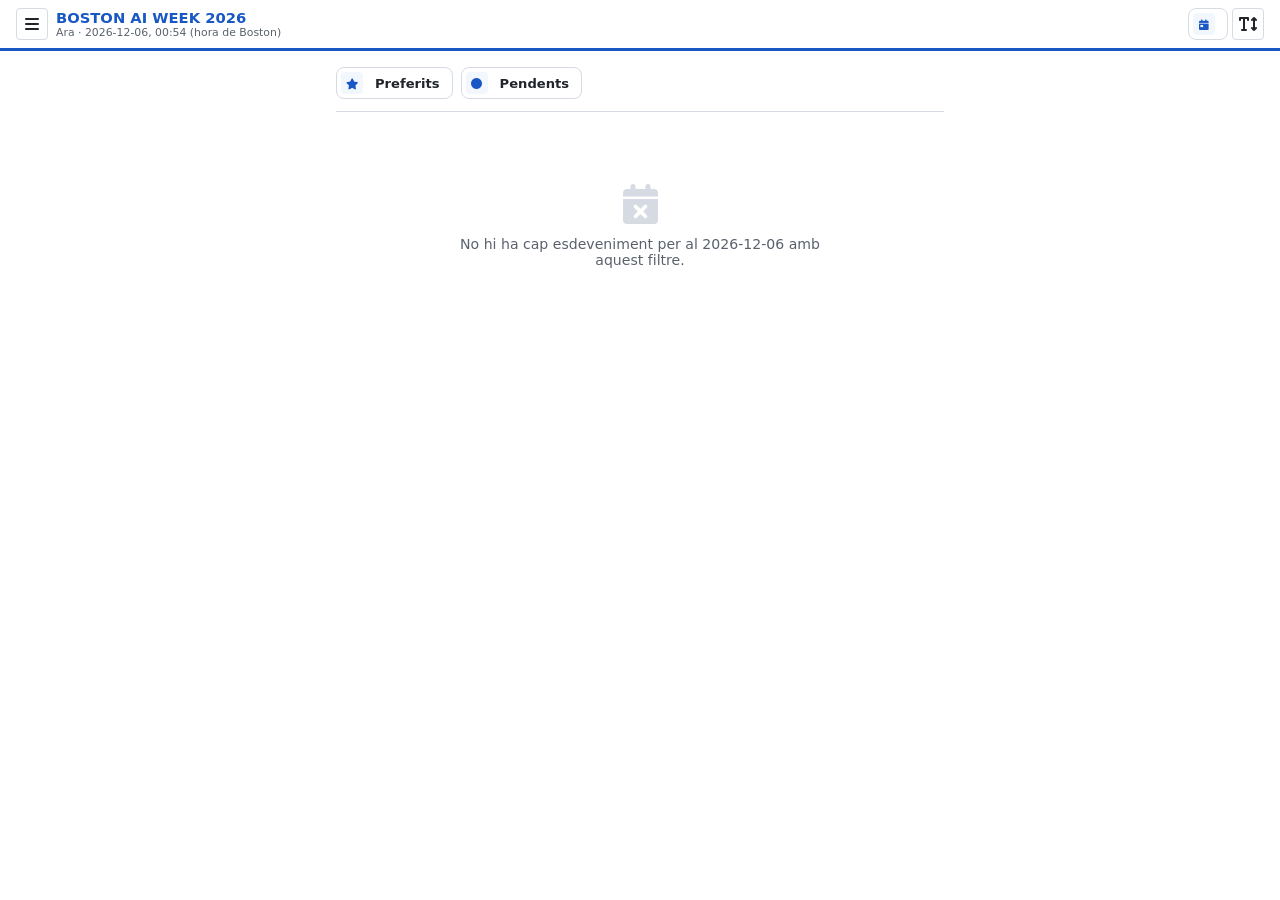
==== ara.html @ f9b8820b "Canvia la pàgina d'entrada: "Explora" en lloc de "Ara" A petició expressa de l'usuari (13/09/2026): " ====
<!doctype html>
<html lang="ca" data-ds-skin="neutra">
<head>
  <meta charset="utf-8">
  <meta name="viewport" content="width=device-width, initial-scale=1, viewport-fit=cover">
  <title>Ara · Boston AI Week 2026</title>
  <meta name="description" content="Guia de butxaca independent (no oficial) de tots els esdeveniments de Boston AI Week 2026.">
  <link rel="manifest" href="manifest.json">
  <meta name="theme-color" content="#1857c4">
  <link rel="icon" href="assets/icons/icon.svg" type="image/svg+xml">
  <link rel="stylesheet" href="assets/fontawesome/css/all.min.css">
  <link rel="stylesheet" href="assets/css/tokens.css">
  <link rel="stylesheet" href="assets/css/skins/skin-neutra.css">
  <link rel="stylesheet" href="assets/css/base.css">
  <link rel="stylesheet" href="assets/css/layout.css">
  <link rel="stylesheet" href="assets/css/components/card.css">
  <link rel="stylesheet" href="assets/css/components/badge.css">
  <link rel="stylesheet" href="assets/css/components/status.css">
  <link rel="stylesheet" href="assets/css/components/button.css">
  <link rel="stylesheet" href="assets/css/components/empty.css">
  <link rel="stylesheet" href="assets/css/components/spinner.css">
  <link rel="stylesheet" href="assets/css/components/modal.css">
  <link rel="stylesheet" href="assets/css/components/tabbar.css">
  <link rel="stylesheet" href="assets/css/components/typography.css">
  <link rel="stylesheet" href="assets/css/app.css">
  <script src="assets/css/router.js"></script>
  <script src="assets/css/components/modal.js"></script>
  <script src="assets/css/components/tabbar.js"></script>
  <script src="js/config.js"></script>
</head>
<body>
  <a class="ds-skip-link" href="#main-content">Salta al contingut principal</a>

  <header class="aiwb-header-wrap">
    <div class="ds-site-header">
      <button class="ds-icon-button aiwb-header__menu-btn" id="btn-open-nav" type="button" aria-haspopup="dialog" aria-controls="dlg-nav" aria-label="Obre el menú de navegació">
        <i class="fa-solid fa-bars" aria-hidden="true"></i>
      </button>
      <div class="ds-site-header__text">
        <p class="ds-site-header__title">BOSTON AI WEEK 2026</p>
        <p class="ds-site-header__subtitle" id="aiwb-header-date">—</p>
      </div>
      <div class="aiwb-header__actions">
        <button class="ds-button ds-button--sm ds-button--ghost aiwb-header__date-btn" id="btn-open-plan" type="button" aria-haspopup="dialog" aria-controls="dlg-plan">
          <i class="fa-solid fa-calendar-day" aria-hidden="true"></i>
          <span class="aiwb-sr-only">Mode Ara / Planificar</span>
        </button>
        <button class="ds-icon-button aiwb-header__fontsize-btn" id="btn-fontsize" type="button" aria-label="Augmenta la mida de la lletra">
          <i class="fa-solid fa-text-height" aria-hidden="true"></i>
        </button>
      </div>
    </div>
  </header>

  <main id="main-content" class="ds-main" tabindex="-1">

    <div class="aiwb-filters" role="group" aria-label="Filtres" style="padding:0 0 var(--ds-space-3);">
      <button class="ds-button ds-button--sm ds-button--ghost" id="btn-filter-preferits" type="button">
        <i class="fa-solid fa-star" aria-hidden="true"></i> Preferits
      </button>
      <button class="ds-button ds-button--sm ds-button--ghost" id="btn-filter-pendents" type="button">
        <i class="fa-solid fa-circle" aria-hidden="true"></i> Pendents
      </button>
    </div>

    <div id="aiwb-ara-list" aria-live="polite">
      <p class="ds-text ds-text--sm ds-text--muted">Carregant el catàleg…</p>
    </div>

  </main>

  <!-- Tabbar amagada temporalment (app.css .ds-tabbar) — substituïda pel
       menú hamburguesa (#dlg-nav, més avall). Es deixa el codi tal com
       és per poder-la reactivar sense refer-la. -->
  <nav class="ds-tabbar" aria-label="Navegació principal">
    <a class="ds-tabbar__item" data-tab="index" href="index.html"><i class="fa-solid fa-magnifying-glass" aria-hidden="true"></i><span>Explora</span></a>
    <a class="ds-tabbar__item" data-tab="ara" href="ara.html"><i class="fa-solid fa-bolt" aria-hidden="true"></i><span>Ara</span></a>
    <a class="ds-tabbar__item" data-tab="ruta" href="ruta.html"><i class="fa-solid fa-route" aria-hidden="true"></i><span>Ruta<span class="ds-tabbar__badge" id="aiwb-route-badge" hidden>0</span></span></a>
    <a class="ds-tabbar__item" data-tab="mapa" href="mapa.html"><i class="fa-solid fa-map" aria-hidden="true"></i><span>Mapa</span></a>
  </nav>

  <dialog class="ds-modal ds-modal--sm" id="dlg-nav" aria-labelledby="dlg-nav-title">
    <div class="ds-modal__header">
      <p class="ds-modal__title" id="dlg-nav-title">Menú</p>
      <button class="ds-icon-button" data-ds-modal-close aria-label="Tanca"><i class="fa-solid fa-xmark" aria-hidden="true"></i></button>
    </div>
    <div class="ds-modal__body">
      <nav class="aiwb-nav-menu" aria-label="Navegació principal">
        <a class="aiwb-nav-menu__item" data-nav-page="index" href="index.html">
          <span class="aiwb-nav-menu__icon"><i class="fa-solid fa-magnifying-glass" aria-hidden="true"></i></span>
          <span class="aiwb-nav-menu__text">
            <span class="aiwb-nav-menu__title">Explora</span>
            <span class="aiwb-nav-menu__desc">Cerca i filtra tot el catàleg d'esdeveniments.</span>
          </span>
        </a>
        <a class="aiwb-nav-menu__item" data-nav-page="ara" href="ara.html">
          <span class="aiwb-nav-menu__icon"><i class="fa-solid fa-bolt" aria-hidden="true"></i></span>
          <span class="aiwb-nav-menu__text">
            <span class="aiwb-nav-menu__title">Ara</span>
            <span class="aiwb-nav-menu__desc">Què comença aviat, què està en curs i què ha acabat avui.</span>
          </span>
        </a>
        <a class="aiwb-nav-menu__item" data-nav-page="ruta" href="ruta.html">
          <span class="aiwb-nav-menu__icon"><i class="fa-solid fa-route" aria-hidden="true"></i></span>
          <span class="aiwb-nav-menu__text">
            <span class="aiwb-nav-menu__title">Ruta</span>
            <span class="aiwb-nav-menu__desc">La teva selecció d'esdeveniments, agrupada per seu i amb un ordre suggerit.</span>
          </span>
        </a>
        <a class="aiwb-nav-menu__item" data-nav-page="mapa" href="mapa.html">
          <span class="aiwb-nav-menu__icon"><i class="fa-solid fa-map" aria-hidden="true"></i></span>
          <span class="aiwb-nav-menu__text">
            <span class="aiwb-nav-menu__title">Mapa</span>
            <span class="aiwb-nav-menu__desc">Totes les seus amb coordenades verificades.</span>
          </span>
        </a>
      </nav>
    </div>
  </dialog>

  <dialog class="ds-modal ds-modal--sm" id="dlg-plan" aria-labelledby="dlg-plan-title">
    <div class="ds-modal__header">
      <p class="ds-modal__title" id="dlg-plan-title">Ara o planificar?</p>
      <button class="ds-icon-button" data-ds-modal-close aria-label="Tanca"><i class="fa-solid fa-xmark" aria-hidden="true"></i></button>
    </div>
    <div class="ds-modal__body">
      <div class="aiwb-plan-toggle" role="group" aria-label="Mode">
        <button class="ds-button ds-button--sm" id="btn-mode-ara" type="button">Ara</button>
        <button class="ds-button ds-button--sm ds-button--ghost" id="btn-mode-planificar" type="button">Planificar</button>
      </div>
      <div class="aiwb-plan-fields" id="aiwb-plan-fields" hidden>
        <div>
          <label class="ds-text ds-text--sm" for="aiwb-plan-date">Data</label>
          <input class="ds-input" type="date" id="aiwb-plan-date">
        </div>
        <div>
          <label class="ds-text ds-text--sm" for="aiwb-plan-time">Hora</label>
          <input class="ds-input" type="time" id="aiwb-plan-time">
        </div>
      </div>
      <p class="ds-text ds-text--sm ds-text--muted" style="margin-top:var(--ds-space-3);">Totes les hores són de Boston (America/New_York), independentment del teu dispositiu.</p>
    </div>
  </dialog>

  <dialog class="ds-modal ds-modal--fit" id="dlg-fitxa" aria-labelledby="dlg-fitxa-title">
    <div class="ds-modal__header">
      <p class="ds-modal__title" id="dlg-fitxa-title">Fitxa d'esdeveniment</p>
      <button class="ds-icon-button" data-ds-modal-close aria-label="Tanca"><i class="fa-solid fa-xmark" aria-hidden="true"></i></button>
    </div>
    <div class="ds-modal__body" id="dlg-fitxa-body"></div>
  </dialog>

  <script src="js/fontsize.js"></script>
  <script src="js/navmenu.js"></script>
  <script src="js/ara.js"></script>
</body>
</html>
---- assets/css/tokens.css ----
/* ============================================================
   design-system / tokens.css
   Tokens estructurals compartits (espaiat, radi, ombra, tipografia
   de reserva, transició). NO conté color — el color el defineix
   cada skin (veure skins/), perquè és el que canvia d'identitat
   visual entre apps. Carregar SEMPRE abans d'una skin.
   ============================================================ */

:root {
  /* Escala d'espaiat — substitueix les mesures ad-hoc trobades a
     cada app (px/em barrejats a mapaActes, rem inconsistent a la
     resta). Un sol nom per pas, en rem. */
  --ds-space-1: 0.25rem;
  --ds-space-2: 0.5rem;
  --ds-space-3: 0.75rem;
  --ds-space-4: 1rem;
  --ds-space-5: 1.25rem;
  --ds-space-6: 1.5rem;
  --ds-space-8: 2rem;
  --ds-space-10: 2.5rem;
  --ds-space-12: 3rem;

  /* Escala de radi — basada en justificacioGeneralitat/www (la més
     completa trobada a l'inventari), amb --ds-radius-pill afegit
     per a badges en forma de píndola. */
  --ds-radius-sm: 4px;
  --ds-radius: 8px;
  --ds-radius-lg: 16px;
  --ds-radius-pill: 999px;

  /* Ombres */
  --ds-shadow-sm: 0 1px 4px rgba(0, 0, 0, 0.08);
  --ds-shadow: 0 2px 12px rgba(0, 0, 0, 0.12);
  --ds-shadow-lg: 0 8px 32px rgba(0, 0, 0, 0.16);

  /* Transicions */
  --ds-transition: 180ms ease;

  /* Duotone (Font Awesome Pro) — opacitat de la capa secundària. FA usa 0.4
     per defecte; 0.38 lliga una mica millor amb les capses d'icona. La skin
     fosca la puja (veure skins/skin-contrast.css). Única variable de runtime
     de FA que el design-system fixa; no afecta fa-solid/fa-regular. */
  --fa-secondary-opacity: 0.38;

  /* Tipografia — valor de reserva neutre; cada skin el pot
     sobreescriure (p. ex. skin-ajuntament usa 'Assistant'). */
  --ds-font: system-ui, -apple-system, BlinkMacSystemFont, 'Segoe UI', sans-serif;
  --ds-font-mono: ui-monospace, 'Cascadia Code', 'Consolas', 'SFMono-Regular', 'Menlo', monospace;

  /* Amplada màxima de contingut, per a l'esquelet de pàgina
     (layout.css) — mateix valor que fa servir s360_eix1_seu. */
  --ds-content-max-width: 860px;
}
---- assets/css/skins/skin-neutra.css ----
/* ============================================================
   design-system / skins / skin-neutra.css
   Skin per defecte per a eines personals (ControlDePresencia,
   _panell): blaus/grisos neutres, font de sistema, amb variant
   fosca (basat en el dark mode ja existent a _panell/style.css,
   l'única app amb aquesta implementació).

   Cada regla va sota :root[data-ds-skin="neutra"] perquè
   skin.js pugui alternar skins en calent sense recarregar la
   pàgina (només cal tenir totes les skins carregades i canviar
   l'atribut data-ds-skin de <html>).
   ============================================================ */

:root[data-ds-skin="neutra"] {
  --ds-font: system-ui, -apple-system, BlinkMacSystemFont, 'Segoe UI', sans-serif;

  --ds-color-bg: #eef0f4;
  --ds-color-surface: #ffffff;
  --ds-color-surface-alt: #e7ebf3;
  --ds-color-text: #21252b;
  --ds-color-muted: #5a616c;
  --ds-color-border: #d6dae2;

  --ds-color-primary: #1857c4;
  --ds-color-primary-dark: #0d2a5c;
  --ds-color-primary-light: #e3edfc;
  --ds-color-primary-xlight: #f2f6fd;
  --ds-color-ink-on-primary: #ffffff;

  --ds-color-accent: #e2650f;
  --ds-color-accent-bg: #fdeade;

  /* Verd triat perquè coincideix, de manera independent, amb
     _panell (--running) i amb justificacioGeneralitat/www
     (--c-success) — senyal fiable de "verd d'èxit" real. */
  --ds-color-success: #2e7d32;
  --ds-color-success-bg: #e8f5e9;

  --ds-color-warning: #b64f0a;
  --ds-color-warning-bg: #fdeade;

  /* ControlDePresencia feia servir el mateix to per warning i
     danger; aquí es diferencien amb un vermell real (com
     justificacioGeneralitat/www), disponible per si mai cal. */
  --ds-color-danger: #b3261e;
  --ds-color-danger-bg: #fbe9e7;

  --ds-focus-ring: 0 0 0 3px rgba(24, 87, 196, 0.35);
}

@media (prefers-color-scheme: dark) {
  :root[data-ds-skin="neutra"] {
    --ds-color-bg: #16181d;
    --ds-color-surface: #1f2228;
    --ds-color-surface-alt: #262a31;
    --ds-color-text: #eeeeee;
    --ds-color-muted: #999999;
    --ds-color-border: #333333;

    --ds-color-primary-light: #1c2c47;
    --ds-color-primary-xlight: #182335;

    --ds-color-success-bg: #16281a;
    --ds-color-warning-bg: #33220f;
    --ds-color-danger-bg: #331615;

    --ds-focus-ring: 0 0 0 3px rgba(93, 149, 231, 0.45);
  }
}
---- assets/css/base.css ----
/* ============================================================
   design-system / base.css
   Reset mínim + estils d'element natiu. Depèn de tokens.css i
   d'una skin ja carregada (usa variables --ds-color-*).
   ============================================================ */

* {
  box-sizing: border-box;
}

html {
  background: var(--ds-color-bg);
}

body {
  margin: 0;
  font-family: var(--ds-font);
  color: var(--ds-color-text);
  background: var(--ds-color-bg);
  min-height: 100vh;
  display: flex;
  flex-direction: column;
}

a {
  color: inherit;
}

/* Codi. `pre` i `code` en monoespai; un `<code>` inline «pelat» (fora
   d'un `<pre>`) ja queda com una etiqueta amb fons subtil — mateix
   aspecte que .ds-code (components/typography.css). Els blocs multilínia
   fan servir .ds-code-block (components/code.css). */
code,
kbd,
samp,
pre {
  font-family: var(--ds-font-mono);
}

:not(pre) > code {
  font-size: 0.86em;
  padding: 0.12em 0.4em;
  border-radius: var(--ds-radius-sm);
  /* Relatiu al color del text del context: chip gris sobre fons clar,
     chip translúcid clar sobre fons de color (peu, .ds-panel--solid…). */
  background: color-mix(in srgb, currentColor 8%, transparent);
  border: 1px solid color-mix(in srgb, currentColor 18%, transparent);
}

button,
select,
input,
textarea {
  font: inherit;
}

button,
select,
input {
  border-radius: var(--ds-radius-sm);
}

button:focus-visible,
select:focus-visible,
input:focus-visible,
a:focus-visible,
summary:focus-visible {
  outline: none;
  box-shadow: var(--ds-focus-ring);
}

/* Enllaç "Salta al contingut" — patró ja present a
   ControlDePresencia (main.css), generalitzat aquí. */
.ds-skip-link {
  position: absolute;
  left: -9999px;
  top: var(--ds-space-4);
  z-index: 1000;
  background: var(--ds-color-primary);
  color: var(--ds-color-ink-on-primary);
  padding: var(--ds-space-3) var(--ds-space-4);
  border-radius: var(--ds-radius-sm);
}

.ds-skip-link:focus {
  left: var(--ds-space-4);
}
---- assets/css/layout.css ----
/* ============================================================
   design-system / layout.css
   Esquelet de pàgina — modelat sobre s360_eix1_seu/index.html
   (secció 9.1 de l'anàlisi): barra utilitària, capçalera amb
   logotip, breadcrumb, títol de pàgina, contenidor principal i
   peu. No conté components solts (targetes, botons...) — això
   viu a components/.
   ============================================================ */

/* ── Barra utilitària superior ─────────────────────────────── */
.ds-topbar {
  background: var(--ds-color-primary-light);
  font-size: 0.82rem;
  padding: var(--ds-space-2) var(--ds-space-6);
  display: flex;
  justify-content: flex-end;
  gap: var(--ds-space-6);
}

.ds-topbar a {
  color: var(--ds-color-primary-dark);
  text-decoration: none;
  font-weight: 600;
}

.ds-topbar a:hover {
  text-decoration: underline;
}

/* Contingut estàndard de la topbar, farcit per `topbar.js` (selector
   de skin + avatar + botó de sortir). Marcatge: un únic
   <div class="ds-topbar" data-ds-topbar ...></div>. */
.ds-topbar__skin-switcher {
  display: inline-flex;
  gap: var(--ds-space-2);
}

.ds-topbar__skin-btn {
  background: transparent;
  border: 1px solid transparent;
  color: var(--ds-color-primary-dark);
  font: inherit;
  font-weight: 600;
  font-size: 0.82rem;
  padding: var(--ds-space-1) var(--ds-space-2);
  border-radius: var(--ds-radius-sm);
  cursor: pointer;
}

.ds-topbar__skin-btn:hover {
  text-decoration: underline;
}

.ds-topbar__skin-btn.is-active {
  background: var(--ds-color-primary);
  color: var(--ds-color-ink-on-primary);
  text-decoration: none;
}

.ds-topbar__user {
  display: inline-flex;
  align-items: center;
  gap: var(--ds-space-2);
}

/* Botó de sortir: més petit que .ds-icon-button per defecte, perquè
   faci joc amb l'avatar --sm (28px) del seu costat. */
.ds-topbar__logout {
  width: 28px;
  height: 28px;
  font-size: 0.75rem;
}

/* ── Capçalera del lloc ────────────────────────────────────── */
.ds-site-header {
  background: var(--ds-color-surface);
  border-bottom: 3px solid var(--ds-color-primary);
  padding: var(--ds-space-4) var(--ds-space-6);
  display: flex;
  align-items: center;
  gap: var(--ds-space-4);
}

.ds-site-header__logo-wrap {
  display: inline-flex;
  align-items: center;
  justify-content: center;
  background: var(--ds-color-primary);
  border-radius: var(--ds-radius-sm);
  padding: var(--ds-space-2) var(--ds-space-3);
  min-width: 50px;
  min-height: 42px;
  flex-shrink: 0;
}

.ds-site-header__logo {
  height: 26px;
  width: auto;
  display: block;
}

.ds-site-header__text {
  border-left: 1px solid var(--ds-color-border);
  padding-left: var(--ds-space-4);
}

.ds-site-header__title {
  margin: 0;
  font-size: 1rem;
  font-weight: 700;
  color: var(--ds-color-primary);
  line-height: 1.2;
}

.ds-site-header__subtitle {
  margin: 0;
  font-size: 0.8rem;
  color: var(--ds-color-muted);
  font-weight: 300;
}

/* ── Breadcrumb ────────────────────────────────────────────── */
.ds-breadcrumb {
  background: var(--ds-color-surface);
  padding: var(--ds-space-2) var(--ds-space-6);
  font-size: 0.8rem;
  color: var(--ds-color-muted);
  border-bottom: 1px solid var(--ds-color-border);
}

.ds-breadcrumb a {
  color: var(--ds-color-primary);
  text-decoration: none;
}

.ds-breadcrumb a:hover {
  text-decoration: underline;
}

.ds-breadcrumb__sep {
  margin: 0 var(--ds-space-2);
}

/* ── Contenidor principal ──────────────────────────────────── */
.ds-main {
  flex: 1;
  max-width: var(--ds-content-max-width);
  width: 100%;
  margin: var(--ds-space-8) auto;
  padding: 0 var(--ds-space-4);
  display: flex;
  flex-direction: column;
  gap: var(--ds-space-6);
}

/* Variant d'amplada completa: el contingut ocupa tot l'ample del
   viewport amb marges laterals fixos, en lloc de quedar centrat en una
   columna de --ds-content-max-width. Per a pàgines amb taules amples,
   editors costat a costat, dashboards, etc. (patró usat abans per
   estilguia amb un override cru; ara és aquest modificador). */
.ds-main--wide {
  max-width: none;
  margin-top: var(--ds-space-3);
  margin-bottom: var(--ds-space-8);
  padding-left: var(--ds-space-12);
  padding-right: var(--ds-space-12);
}

/* Si una pàgina --wide porta barra lateral (.ds-layout), la barra queda
   gairebé enganxada a la vora esquerra del viewport. */
.ds-main--wide:has(> .ds-layout) {
  padding-left: var(--ds-space-2);
}

@media (max-width: 720px) {
  .ds-main--wide {
    padding-left: var(--ds-space-4);
    padding-right: var(--ds-space-4);
  }
}

/* Shell pla «a sang» — shell PER DEFECTE de les apps d'eina / dashboard / editor (README §
   "Shell pla per a apps d'eina"): el contingut omple tot l'ample sota el chrome, sense marge ni
   padding, sense targetes; les zones (barres laterals + àrea central) s'enganxen entre elles i
   al menú de dalt, separades només per un traç vertical fi que va SEMPRE de dalt (chrome) fins a
   baix. El .ds-main centrat (o --wide) queda per a pàgines de lectura / formularis / graella de
   targetes.

   DUES MODALITATS, segons si la pàgina porta <footer class="ds-footer"> a continuació:
   · SENSE peu (app d'eina "pura", p. ex. un editor): el <body> es fixa a l'alçada del viewport
     i cada zona fa scroll INTERN — el traç no s'escurça mai perquè el shell no s'allarga.
   · AMB peu: scroll de pàgina normal, el peu queda a sota; el `flex: 1` de .ds-main--flush +
     .ds-zones estira les columnes de sota el chrome fins al peu encara que el contingut sigui
     curt (les barres laterals van «a sang» amb el chrome i el peu). El traç arriba igualment
     de dalt a baix perquè les columnes estan estirades (align-items: stretch).

   Selector `.ds-main.ds-main--flush` (doble classe, a diferència de `.ds-main--wide`) a
   propòsit: hi ha apps que sobreescriuen `.ds-main` sencer al seu `app.css` (p. ex. `estilguia`),
   i un modificador d'una sola classe hi perdria per ordre de font. */
.ds-main.ds-main--flush {
  max-width: none;
  margin: 0;
  padding: 0;
  gap: 0;
  background: var(--ds-color-surface);
  /* `flex: 1` (heretat de .ds-main): quan el contingut és curt, el <main> omple tot l'espai de
     sota el chrome fins al peu — les barres laterals van «a sang» amb el chrome i el peu. Quan
     el contingut és llarg, creix i el peu baixa. */
}

/* Graella de zones dins .ds-main--flush. Per defecte, tantes columnes iguals com zones; una app
   fixa amplades pròpies posant `--ds-zones-columns` (inline o en una classe pròpia), p. ex.
   `--ds-zones-columns: 320px minmax(0, 1fr) 320px` per a dos rails laterals fixos.
   `align-items: stretch` estira totes les columnes a la mateixa alçada → el traç separador
   arriba SEMPRE de dalt (chrome) fins a baix (peu). */
.ds-zones {
  display: grid;
  flex: 1;
  gap: 0;
  align-items: stretch;
  grid-auto-flow: column;
  grid-auto-columns: minmax(0, 1fr);
  grid-template-columns: var(--ds-zones-columns, none);
}

/* Cada columna del shell pla. El traç separador va SOBRE .ds-zone (el contenidor de la columna),
   mai sobre un bloc intern — així la línia és contínua encara que la zona apili sub-seccions
   (p. ex. una barra d'eines sobre un canvas). Cap fons ni vora de targeta. */
.ds-zone {
  min-width: 0;
  padding: var(--ds-space-6);
}

/* Zona de contingut amb ritme vertical automàtic entre els seus blocs
   directes (títol, paràgrafs, seccions, graelles…) — perquè una pàgina
   de lectura dins el shell pla no quedi enganxada sense haver
   d'embolcallar-ho tot en .stack. Opt-in perquè les zones que
   gestionen el propi layout (flex/grid amb gap, com les barres d'eines
   d'un editor) no s'hi vegin afectades. */
.ds-zone--flow > * + * {
  margin-top: var(--ds-space-5);
}

.ds-zone--flow > :is(h1, h2, h3, .ds-heading, .ds-page-title) + * {
  margin-top: var(--ds-space-3);
}

/* Zona que conté una llista de navegació «a sang» (.ds-toc / .ds-sidebar__list): sense padding,
   així les vores i el hover de cada fila arriben d'extrem a extrem de la columna. Els blocs que
   no són llista (un títol, un peu) es paddegen ells mateixos. */
.ds-zone--nav {
  padding: 0;
}

.ds-zone + .ds-zone {
  border-left: 1px solid var(--ds-color-border);
}

/* ── Zones redimensionables (opt-in: zones-resize.js) ──────────
   Amb data-ds-zones-resizable, `zones-resize.js` insereix un tirador
   .ds-zones__resize-handle sobre cada traç que separa una columna px
   d'una de flexible. El traç el dibuixa el ::before del tirador (no
   el border de .ds-zone, que s'amaga) perquè s'il·lumini en fer
   hover / arrossegar. */
.ds-zones[data-ds-zones-resizable] {
  position: relative;
}

.ds-zones[data-ds-zones-resizable] > .ds-zone + .ds-zone {
  border-left-color: transparent;
}

.ds-zones__resize-handle {
  position: absolute;
  top: 0;
  bottom: 0;
  width: 11px;
  margin-left: -5px;
  padding: 0;
  border: 0;
  background: transparent;
  cursor: col-resize;
  z-index: 5;
  touch-action: none;
}

.ds-zones__resize-handle::before {
  content: '';
  position: absolute;
  top: 0;
  bottom: 0;
  left: 5px;
  width: 1px;
  background: var(--ds-color-border);
  transition: background var(--ds-transition), width var(--ds-transition), left var(--ds-transition);
}

.ds-zones__resize-handle:hover::before,
.ds-zones__resize-handle:focus-visible::before,
.ds-zones__resize-handle.is-dragging::before {
  background: var(--ds-color-primary);
  width: 3px;
  left: 4px;
}

.ds-zones__resize-handle:focus-visible {
  outline: none;
}

/* Botó rodó per plegar / desplegar el primer rail. Se situa sobre el
   traç, a prop de dalt; quan el rail està plegat, es queda enganxat a
   la vora esquerra. */
.ds-zones__toggle {
  position: absolute;
  top: var(--ds-space-4);
  transform: translateX(-50%);
  z-index: 6;
  width: 24px;
  height: 24px;
  display: inline-flex;
  align-items: center;
  justify-content: center;
  padding: 0;
  border: 1px solid var(--ds-color-border);
  border-radius: 50%;
  background: var(--ds-color-surface);
  color: var(--ds-color-muted);
  font-size: 10px;
  cursor: pointer;
  transition: color var(--ds-transition), border-color var(--ds-transition), left var(--ds-transition);
}

.ds-zones__toggle:hover,
.ds-zones__toggle:focus-visible {
  color: var(--ds-color-primary);
  border-color: var(--ds-color-primary);
  outline: none;
}

.ds-zone.is-collapsed {
  padding: 0;
  overflow: hidden;
}

/* Amb un rail plegat, el traç torna a ser visible entre la vora i el
   contingut (ja no hi ha tirador que el dibuixi), i la zona de
   contingut es desplaça cap a dins perquè el botó rodó (enganxat a la
   vora) no li trepitgi el títol. Primer rail plegat → la zona SEGÜENT;
   rail dret plegat → la zona ANTERIOR (`:has(+ .is-collapsed)`). */
.ds-zones[data-ds-zones-resizable] > .ds-zone.is-collapsed + .ds-zone {
  border-left-color: var(--ds-color-border);
  padding-left: var(--ds-space-10);
}
.ds-zones[data-ds-zones-resizable] > .ds-zone:has(+ .ds-zone.is-collapsed) {
  padding-right: var(--ds-space-10);
}

@media (max-width: 960px) {
  .ds-zones__resize-handle,
  .ds-zones__toggle {
    display: none;
  }

  /* Sota 960px les zones s'apilen: el "plegat" no té sentit, es mostra. */
  .ds-zone.is-collapsed {
    padding: var(--ds-space-6);
    overflow: visible;
  }

  .ds-zones[data-ds-zones-resizable] > .ds-zone.is-collapsed + .ds-zone {
    padding-left: var(--ds-space-6);
  }
}

/* Shell pla SENSE <footer class="ds-footer"> (app d'eina "pura", p. ex. un editor a pantalla
   completa): el <body> es fixa a l'alçada del viewport i cada zona fa scroll INTERN, en lloc que
   una zona alta allargui la pàgina. Amb peu (cas per defecte de les plantilles) aquest bloc no
   s'aplica: la pàgina fa scroll normal i el peu queda a sota. Requereix que .ds-main--flush sigui
   fill directe del <body>. Mateix ús de :has() que .ds-main--wide:has(> .ds-layout). */
body:has(> .ds-main.ds-main--flush):not(:has(> .ds-footer)) {
  height: 100vh;
  overflow: hidden;
}

body:has(> .ds-main.ds-main--flush):not(:has(> .ds-footer)) > .ds-main.ds-main--flush,
body:has(> .ds-main.ds-main--flush):not(:has(> .ds-footer)) .ds-zones {
  min-height: 0;
}

/* Sense peu, la fila del grid de zones ha de ser EXACTAMENT l'alçada del contenidor (no `auto`,
   que creixeria amb el contingut de la columna més alta i deixaria les zones sense alçada
   acotada). Així `.ds-zone { overflow-y: auto }` — i qualsevol cadena flex interna d'una zona
   (p. ex. un `.ds-accordion` amb una secció que ha d'omplir i fer scroll) — funciona. */
body:has(> .ds-main.ds-main--flush):not(:has(> .ds-footer)) .ds-zones {
  grid-auto-rows: minmax(0, 1fr);
}

body:has(> .ds-main.ds-main--flush):not(:has(> .ds-footer)) .ds-zone {
  min-height: 0;
  overflow-y: auto;
}

@media (max-width: 960px) {
  body:has(> .ds-main.ds-main--flush):not(:has(> .ds-footer)) {
    height: auto;
    overflow: visible;
  }

  body:has(> .ds-main.ds-main--flush):not(:has(> .ds-footer)) .ds-zone {
    overflow-y: visible;
  }

  .ds-zones {
    grid-auto-flow: row;
    grid-template-columns: 1fr;
    /* Files a l'alçada del seu contingut, no estirades per omplir el shell
       (evita espai buit sota una zona curta quan s'apilen). */
    align-content: start;
  }

  .ds-zone + .ds-zone {
    border-left: none;
    border-top: 1px solid var(--ds-color-border);
  }
}

/* ── Títol de pàgina ───────────────────────────────────────── */
.ds-page-title {
  margin: 0;
  font-size: 1.35rem;
  font-weight: 700;
  color: var(--ds-color-primary);
  padding-bottom: var(--ds-space-2);
  border-bottom: 2px solid var(--ds-color-primary-light);
}

/* Variant "hero": el títol d'una capçalera centrada i destacada
   (p. ex. la primera pantalla d'una home-page), sense la vora
   inferior de separació (ja no hi ha contingut de pàgina a sota
   immediatament) i una mica més gran. Combina amb
   .ds-page-subtitle--hero. */
.ds-page-title--hero {
  font-size: 2.1rem;
  border-bottom: none;
  margin-top: var(--ds-space-3);
}

.ds-page-subtitle--hero {
  font-size: 1rem;
}

.ds-page-subtitle {
  margin: var(--ds-space-1) 0 0;
  font-size: 0.9rem;
  color: var(--ds-color-muted);
  font-weight: 300;
}

/* El subtítol forma part del bloc del títol: separació fixa de
   var(--ds-space-2) sigui quin sigui el context (dins .ds-main centrat,
   dins una .ds-zone del shell pla, dins una .ds-card…). */
.ds-page-title + .ds-page-subtitle {
  margin-top: var(--ds-space-2);
}

/* Dins de .ds-main (flex amb gap: var(--ds-space-6)) cal cancel·lar
   aquest gap perquè el resultat sigui el mateix var(--ds-space-2). */
.ds-main > .ds-page-title + .ds-page-subtitle {
  margin-top: calc(var(--ds-space-2) - var(--ds-space-6));
}

/* ── Peu institucional ─────────────────────────────────────── */
.ds-footer {
  background: var(--ds-color-primary);
  color: rgba(255, 255, 255, 0.85);
  padding: var(--ds-space-5) var(--ds-space-6);
  font-size: 0.78rem;
  font-weight: 300;
  text-align: center;
}

.ds-footer a {
  color: rgba(255, 255, 255, 0.9);
}

.ds-footer strong {
  color: #ffffff;
  font-weight: 700;
}

/* ── Transicions de navegació ────────────────────────────────
   `router.js` (opcional) canvia de pàgina sense recàrrega dins
   document.startViewTransition(); quan cau a la navegació completa
   (pla B, o sense router.js), aquesta regla fa el mateix crossfade
   entre documents (View Transitions MPA). El chrome porta
   view-transition-name propi perquè es mantingui fix (no fa fade); només
   #main-content fa la transició. Els navegadors sense View Transitions
   ignoren tot això i fan navegació normal. */
@view-transition {
  navigation: auto;
}

.ds-topbar { view-transition-name: ds-vt-topbar; }
.ds-site-header { view-transition-name: ds-vt-site-header; }
.ds-nav { view-transition-name: ds-vt-nav; }
.ds-breadcrumb { view-transition-name: ds-vt-breadcrumb; }
.ds-footer { view-transition-name: ds-vt-footer; }
#main-content { view-transition-name: ds-vt-main; }

@media (prefers-reduced-motion: reduce) {
  ::view-transition-group(*),
  ::view-transition-old(*),
  ::view-transition-new(*) {
    animation-duration: 1ms !important;
  }
}

/* ── Layout amb barra(es) lateral(s) — opcional ───────────────
   NO forma part de l'esquelet obligatori de pàgina: és un patró
   addicional que una pàgina activa només quan ho necessita (p. ex.
   un catàleg amb navegació i configuració persistents als costats
   del contingut principal). S'usa dins de .ds-main. */
.ds-layout {
  display: grid;
  grid-template-columns: minmax(200px, 260px) minmax(0, 1fr);
  gap: var(--ds-space-6);
  align-items: start;
}

.ds-layout--both-sides {
  grid-template-columns: minmax(200px, 260px) minmax(0, 1fr) minmax(180px, 220px);
}

/* Barra lateral a la dreta en lloc de l'esquerra — mateixes columnes
   que .ds-layout però invertides. No cal canviar l'ordre dels fills a
   l'HTML: `order` s'encarrega de la posició visual. */
.ds-layout--sidebar-right {
  grid-template-columns: minmax(0, 1fr) minmax(200px, 260px);
}

.ds-layout--sidebar-right > .ds-layout__aside {
  order: 2;
}

.ds-layout__aside {
  position: sticky;
  top: var(--ds-space-4);
  display: flex;
  flex-direction: column;
  gap: var(--ds-space-3);
}

@media (max-width: 860px) {
  .ds-layout,
  .ds-layout--both-sides {
    grid-template-columns: 1fr;
  }

  .ds-layout__aside {
    position: static;
  }
}

/* ── Menú de navegació principal — opcional ────────────────────
   Barra amb elements icona+text, típicament sota .ds-breadcrumb (o
   sota .ds-site-header si la pàgina no té breadcrumb). No forma part
   de l'esquelet obligatori. Funciona amb <a> o <button> indistintament
   — .ds-nav__link és una classe, no depèn de l'element. L'estat actiu
   és la classe .is-active (afegida per JS) o l'atribut nadiu
   [aria-current="page"] si l'app ja el fa servir per a un altre motiu. */
.ds-nav {
  display: flex;
  width: 100%;
  background: var(--ds-color-surface);
  border-bottom: 1px solid var(--ds-color-border);
}

.ds-nav__link {
  display: inline-flex;
  align-items: center;
  gap: var(--ds-space-2);
  padding: var(--ds-space-3) var(--ds-space-4);
  margin-bottom: -1px;
  background: none;
  border: none;
  border-bottom: 2px solid transparent;
  color: var(--ds-color-muted);
  text-decoration: none;
  font: inherit;
  font-weight: 600;
  font-size: 0.88rem;
  cursor: pointer;
  transition: color var(--ds-transition), border-color var(--ds-transition);
}

.ds-nav__link:hover {
  color: var(--ds-color-primary);
}

.ds-nav__link.is-active,
.ds-nav__link[aria-current="page"] {
  color: var(--ds-color-primary);
  border-bottom-color: var(--ds-color-primary);
}

/* ── Barra lateral de navegació — opcional ────────────────────
   Modelat originalment sobre el sidebar ad-hoc de `panell` (avui
   migrat a aquesta mateixa classe, `public/index.html`): contenidor
   amb fons ple i vora dreta (a diferència de .ds-layout__aside, que
   és transparent i pensat per a contingut lliure com un configurador).
   Pot usar-se sol o dins .ds-layout__aside quan es vol aquest aspecte
   concret (vegeu `panell` i `SeguimentDeFeines` per a exemples reals
   combinant totes dues classes al mateix element). */
.ds-sidebar {
  background: var(--ds-color-surface);
  border-right: 1px solid var(--ds-color-border);
  padding: var(--ds-space-6) var(--ds-space-4);
}

.ds-sidebar__section {
  margin-bottom: var(--ds-space-5);
}

.ds-sidebar__section-title {
  display: block;
  font-size: 0.68rem;
  text-transform: uppercase;
  letter-spacing: 0.05em;
  color: var(--ds-color-muted);
  padding: 0 var(--ds-space-3);
  margin-bottom: var(--ds-space-2);
}

/* Variant per a una secció que aparella un títol amb un paràgraf
   descriptiu a sota (en lloc d'etiquetar una llista, com fa
   .ds-sidebar__section-title) — p. ex. una barra lateral que explica
   què conté cada categoria. El títol ha de destacar clarament per
   damunt del text: mida i pes més alts, color ple (no mig-to com
   .ds-sidebar__section-title, que és una etiqueta discreta). Fet
   servir per primer cop a `panell` (barres de "Taules mestres" i
   "Diagnòstic", 2026-08-26). */
.ds-sidebar__section-heading {
  display: block;
  margin: 0 0 var(--ds-space-1);
  padding: 0 var(--ds-space-3);
  font-size: 0.85rem;
  font-weight: 700;
  /* Color primari, no --ds-color-text: mateixa convenció que
     .ds-page-title/.ds-card__title/.ds-toc__title — un títol es
     tenyeix amb el color de marca de l'skin actiu, no amb el gris
     neutre del cos del text. */
  color: var(--ds-color-primary);
}

.ds-sidebar__section-text {
  margin: 0;
  padding: 0 var(--ds-space-3);
  font-size: 0.78rem;
  color: var(--ds-color-muted);
  line-height: 1.4;
}

.ds-sidebar__list {
  display: flex;
  flex-direction: column;
  gap: 0;
}

.ds-sidebar__link {
  display: flex;
  align-items: center;
  gap: var(--ds-space-2);
  padding: var(--ds-space-2) var(--ds-space-3);
  border: none;
  border-bottom: 1px solid var(--ds-color-border);
  background: none;
  border-radius: 0;
  font: inherit;
  font-size: 0.85rem;
  color: var(--ds-color-text);
  text-decoration: none;
  text-align: left;
  cursor: pointer;
}

.ds-sidebar__list > *:last-child .ds-sidebar__link,
.ds-sidebar__link:last-child {
  border-bottom: none;
}

.ds-sidebar__link:hover {
  background: var(--ds-color-surface-alt);
}

.ds-sidebar__link.is-active {
  background: var(--ds-color-primary-light);
  color: var(--ds-color-primary);
  font-weight: 600;
}

/* ── Índex / selector de components (TOC) ─────────────────────
   Llista plana de selecció (índex de continguts, selector de
   components d'un catàleg) — a diferència de .ds-sidebar (barra de
   navegació d'app amb seccions i fons tenyit a l'actiu), aquí l'actiu
   es marca amb una ratlla esquerra de color, sense fons tenyit.
   Modificador .ds-toc--panel: variant amb caixa (vora + cantonades
   arrodonides + padding) per a usos flotants (p. ex. una barra
   lateral dins .ds-layout__aside); sense el modificador, la llista
   queda "flush" (sense caixa pròpia), pensada per anar ja dins d'un
   contenidor amb la seva pròpia vora. */
.ds-toc__title {
  display: block;
  margin: 0;
  padding: var(--ds-space-3) var(--ds-space-4);
  font-size: 1rem;
  font-weight: 700;
  color: var(--ds-color-primary);
  border-bottom: 1px solid var(--ds-color-border);
}

/* Sense padding al contenidor: així les vores (border-bottom) de cada
   .ds-toc__link arriben d'extrem a extrem de la caixa, no només fins
   al marge intern. */
.ds-toc--panel {
  background: var(--ds-color-surface);
  border: 1px solid var(--ds-color-border);
  border-radius: var(--ds-radius);
  overflow: hidden;
}

.ds-toc--panel .ds-toc__title {
  padding: var(--ds-space-2) var(--ds-space-3);
}

.ds-toc__list {
  display: flex;
  flex-direction: column;
  gap: 0;
  padding: 0;
  margin: 0;
  list-style: none;
}

.ds-toc__link {
  display: flex;
  align-items: center;
  gap: var(--ds-space-4);
  padding: var(--ds-space-2) var(--ds-space-3);
  border-left: 3px solid transparent;
  border-bottom: 1px solid var(--ds-color-border);
  color: var(--ds-color-text);
  text-decoration: none;
  font-size: 0.85rem;
}

/* Nota: .ds-toc__link:last-child NO funciona aquí (cada link és fill
   únic del seu <li>, per tant sempre és :last-child del seu propi
   pare) — cal apuntar a l'últim <li> de la llista i baixar-hi el
   link com a descendent. */
.ds-toc__list > *:last-child .ds-toc__link {
  border-bottom: none;
}

/* La icona és una .ds-icon-box (icon.css) amb --solid: fons ple del
   color primari i icona en blanc, en lloc d'una <i> solta. */
.ds-toc__link .ds-icon-box {
  flex-shrink: 0;
}

/* Bloc de text amb títol + subtítol opcional (2a línia, com un
   subtítol discret sota l'etiqueta principal). */
.ds-toc__link-text {
  display: flex;
  flex-direction: column;
  gap: 2px;
  min-width: 0;
}

.ds-toc__link-subtitle {
  font-size: 0.72rem;
  font-weight: 400;
  color: var(--ds-color-muted);
}

.ds-toc__link:hover {
  background: var(--ds-color-surface-alt);
  color: var(--ds-color-primary);
}

.ds-toc__link:focus-visible {
  outline: none;
  box-shadow: var(--ds-focus-ring);
}

.ds-toc__link.is-active,
.ds-toc__link[aria-current="page"] {
  border-left-color: var(--ds-color-primary);
  color: var(--ds-color-primary);
}

/* ── Responsive ────────────────────────────────────────────── */
@media (max-width: 520px) {
  .ds-topbar {
    justify-content: center;
  }

  .ds-site-header {
    flex-direction: column;
    align-items: flex-start;
  }

  .ds-site-header__text {
    border-left: none;
    padding-left: 0;
    border-top: 1px solid var(--ds-color-border);
    padding-top: var(--ds-space-2);
  }
}
---- assets/css/components/card.css ----
/* ============================================================
   design-system / components / card.css
   Dues famílies:
   - .ds-card: targeta genèrica de contingut (base: ControlDePresencia
     .section-card/.panel/_panell .card; variants de color:
     justificacioGeneralitat/www .info-card--primary/--accent/--success).
   - .ds-card--action: targeta amb capçalera de color + peu amb
     fletxa, model .action-card de s360_eix1_seu.
   ============================================================ */

/* ── Targeta genèrica ──────────────────────────────────────── */
.ds-card {
  background: var(--ds-color-surface);
  border: 1px solid var(--ds-color-border);
  border-radius: var(--ds-radius);
  padding: var(--ds-space-4);
  box-shadow: var(--ds-shadow-sm);
}

/* --primary/--accent/--success ja NO tenyeixen el fons de la targeta
   (2026-08-23): el fons es queda sempre blanc/surface — nomès la
   icona (.ds-icon-box, ja existent), la ratlla sota el títol
   (.ds-card__accent) i l'etiqueta de cantonada (.ds-card__badge)
   en porten el color, via la variable --ds-card-color. */
.ds-card--primary {
  --ds-card-color: var(--ds-color-primary);
}

.ds-card--accent {
  --ds-card-color: var(--ds-color-accent);
}

.ds-card--success {
  --ds-card-color: var(--ds-color-success);
}

.ds-card--warn {
  --ds-card-color: var(--ds-color-warning);
}

/* Etiqueta petita a la cantonada superior dreta (p. ex. per indicar
   la variant o un estat). Sense --ds-card-color (targeta per
   defecte) queda neutra; amb --primary/--accent/--success n'hereta
   el color automàticament. */
.ds-card__badge {
  position: absolute;
  top: var(--ds-space-4);
  right: var(--ds-space-4);
  display: inline-flex;
  align-items: center;
  gap: 0.3rem;
  padding: 0.2rem 0.6rem;
  border-radius: var(--ds-radius-pill);
  background: color-mix(in srgb, var(--ds-card-color, var(--ds-color-border)) 18%, var(--ds-color-surface));
  color: var(--ds-card-color, var(--ds-color-muted));
  font-size: 0.65rem;
  font-weight: 700;
  text-transform: uppercase;
  letter-spacing: 0.04em;
}

.ds-card__badge i {
  font-size: 0.7rem;
}

/* Ratlla curta de color sota el títol — reutilitzada també per
   .ds-card--stat com a underline de la xifra. */
.ds-card__accent {
  display: block;
  width: 28px;
  height: 3px;
  margin: var(--ds-space-1) 0 var(--ds-space-2);
  border-radius: var(--ds-radius-pill);
  background: var(--ds-card-color, var(--ds-color-primary));
}

/* Mida compacta — recuperat de .card-sm de Tabler UI
   (docs.tabler.io/ui/components/cards). */
.ds-card--sm {
  padding: var(--ds-space-3);
}

/* Barra d'estat de color a la vora — recuperat de .card-status-top/
   .card-status-start de Tabler UI. Combina amb --primary/--accent/
   --success/--warn/--danger via components/badge.css o directament
   amb var(--ds-color-*). */
.ds-card {
  position: relative;
}

.ds-card--status-top::before,
.ds-card--status-start::before {
  content: '';
  position: absolute;
  background: var(--ds-color-primary);
}

.ds-card--status-top::before {
  top: 0;
  left: 0;
  right: 0;
  height: 3px;
  border-radius: var(--ds-radius) var(--ds-radius) 0 0;
}

.ds-card--status-start::before {
  top: 0;
  left: 0;
  bottom: 0;
  width: 3px;
  border-radius: var(--ds-radius) 0 0 var(--ds-radius);
}

.ds-card__header {
  font-size: 0.8rem;
  margin: 0em 0em 0em 0.5em;
}

.ds-card__title {
  font-size: 1.2rem;
  font-weight: 700;
  color: var(--ds-color-primary);
  margin: 0 0 var(--ds-space-2);
  display: flex;
  align-items: center;
  gap: var(--ds-space-2);
}

/* Per a una capçalera de targeta amb icona en capsa de color
   (en lloc de la banda de color sencera de .ds-card--action),
   posar un <span class="ds-icon-box ..."><i class="fa-solid
   ..."></i></span> just abans del text dins .ds-card__title —
   veure components/icon.css. */

/* ── Targeta d'acció (2026-08-24: redissenyada 3a vegada) ──────
   Fons blanc al cos, capçalera I peu tenyits del color de la
   variant (--ds-card-color) — únics blocs de color de la targeta.
   Contingut centrat: capçalera amb etiqueta petita + menú kebab,
   icona circular gran centrada, títol i descripció centrats. Fa
   servir sempre --ds-card-color (com .ds-card genèrica) — combina
   amb --primary/--accent/--success/--warn. Estructura HTML:
   .ds-card__header (.ds-card__title + botó .ds-icon-button) /
   .ds-card__body (.ds-card__icon + .ds-card__title + .ds-card__accent
   + .ds-card__desc) / .ds-card__footer. */
/* Tota la targeta és clicable (2026-08-24): navega via onclick al
   mateix href que el peu .ds-card__footer (JS inline al marcatge),
   ja que el contenidor ha de ser un <div> (el botó kebab de la
   capçalera no pot anar dins d'un <a>). */
.ds-card--action {
  position: relative;
  display: flex;
  flex-direction: column;
  cursor: pointer;
  text-decoration: none;
  color: inherit;
  border-radius: var(--ds-radius);
  border: 1px solid color-mix(in srgb, var(--ds-card-color, var(--ds-color-primary)) 20%, var(--ds-color-border));
  overflow: hidden;
  background: var(--ds-color-surface);
  box-shadow: var(--ds-shadow-sm);
  text-align: left;
  transition: box-shadow var(--ds-transition), border-color var(--ds-transition), transform var(--ds-transition);
}

.ds-card--action:hover {
  box-shadow: var(--ds-shadow);
  transform: translateY(-2px);
}

/* Barra lateral esquerra, mateix patró que .ds-card--stat::before
   (més intensa que el fons de la capçalera). */
.ds-card--action::before {
  content: '';
  position: absolute;
  top: 0;
  left: 0;
  bottom: 0;
  width: 4px;
  background: color-mix(in srgb, var(--ds-card-color, var(--ds-color-primary)) 70%, var(--ds-color-surface));
}

.ds-card--action .ds-card__header {
  padding: var(--ds-space-3) var(--ds-space-3) 0;
  display: flex;
  align-items: center;
  justify-content: space-between;
  gap: var(--ds-space-2);
  text-align: left;
  background: transparent;
  color: var(--ds-card-color, var(--ds-color-primary));
}

.ds-card--action .ds-card__header .ds-card__title {
  margin: 0;
  font-size: 0.68rem;
  font-weight: 700;
  text-transform: uppercase;
  letter-spacing: 0.05em;
  color: inherit;
}

.ds-card--action .ds-card__header .ds-icon-button {
  width: 1.75rem;
  height: 1.75rem;
  border: none;
  background: transparent;
  color: inherit;
}

.ds-card--action .ds-card__icon {
  flex-shrink: 0;
  font-size: 22px;
  border-radius: 50%;
  width: 56px;
  height: 56px;
  margin: 0;
}

.ds-card__header .ds-card__title {
  margin: 0;
  color: inherit;
}

.ds-card--action .ds-card__body {
  padding: var(--ds-space-3) var(--ds-space-4) var(--ds-space-4);
  display: flex;
  flex-direction: column;
  align-items: flex-start;
  gap: var(--ds-space-1);
  flex: 1;
}

/* Sense peu (.ds-card__footer): una mica més de padding inferior
   perquè la targeta no quedi massa baixa en comparació amb la
   variant amb peu. */
.ds-card--action:not(:has(.ds-card__footer)) .ds-card__body {
  padding-bottom: calc(var(--ds-space-4) + var(--ds-space-3));
}

/* Bloc de text (títol + subtítol) al costat de la icona, dins
   .ds-card__stat-top — ocupa l'espai restant de la fila perquè el
   subtítol quedi alineat amb el títol (no amb la icona). */
.ds-card--action .ds-card__stat-top > div {
  flex: 1;
  min-width: 0;
}

.ds-card--action .ds-card__body .ds-card__title {
  font-size: 1.3rem;
  text-align: left;
  color: var(--ds-color-text);
  margin-bottom: 0;
}

.ds-card--action .ds-card__stat-top .ds-card__desc {
  text-align: left;
}

.ds-card__desc {
  font-size: 0.82rem;
  color: var(--ds-color-muted);
  font-weight: 300;
  line-height: 1.4;
  margin: 0;
}

/* Peu = l'únic <a> real de la targeta (2026-08-24): el contenidor
   .ds-card--action ha passat a ser un <div> perquè el menú kebab de
   la capçalera (.ds-icon-button) sigui un <button> vàlid — un botó
   no pot anar dins d'un <a>. */
.ds-card--action .ds-card__footer {
  padding: var(--ds-space-3) var(--ds-space-4);
  display: flex;
  align-items: center;
  justify-content: flex-start;
  font-size: 0.8rem;
  font-weight: 700;
  background: color-mix(in srgb, var(--ds-card-color, var(--ds-color-primary)) 14%, var(--ds-color-surface));
  color: var(--ds-card-color, var(--ds-color-primary));
  text-decoration: none;
}

.ds-card--action .ds-card__footer:hover {
  text-decoration: underline;
}

/* ── Targeta d'indicador (stat) ────────────────────────────────
   Icona circular en degradat, barra de color a l'esquerra, patró
   de punts decoratiu i minigràfic (sparkline) al peu. Fa servir
   --ds-card-color (mateixa variable que --primary/--accent/
   --success/--warn) i .ds-card__accent (ja existent) com a ratlla
   sota la xifra. */
.ds-card--stat {
  position: relative;
  overflow: hidden;
  padding: var(--ds-space-4) var(--ds-space-4) var(--ds-space-3);
  padding-left: calc(var(--ds-space-4) + 4px);
  min-width: 220px;
}

.ds-card--stat::before {
  content: '';
  position: absolute;
  top: 0;
  left: 0;
  bottom: 0;
  width: 4px;
  background: var(--ds-card-color, var(--ds-color-primary));
}

.ds-card__stat-dots {
  position: absolute;
  top: var(--ds-space-3);
  right: var(--ds-space-3);
  width: 48px;
  height: 48px;
  background-image: radial-gradient(var(--ds-card-color, var(--ds-color-primary)) 1.5px, transparent 1.5px);
  background-size: 8px 8px;
  opacity: 0.15;
  pointer-events: none;
}

.ds-card__stat-top {
  position: relative;
  display: flex;
  align-items: center;
  gap: var(--ds-space-3);
  z-index: 1;
}

.ds-card__stat-icon {
  flex-shrink: 0;
  display: inline-flex;
  align-items: center;
  justify-content: center;
  width: 44px;
  height: 44px;
  border-radius: 50%;
  font-size: 1.1rem;
  color: #fff;
  background: radial-gradient(circle at 30% 30%, color-mix(in srgb, var(--ds-card-color, var(--ds-color-primary)) 70%, white), var(--ds-card-color, var(--ds-color-primary)));
  box-shadow: var(--ds-shadow-sm);
}

.ds-card__stat-value {
  margin: 0;
  font-size: 1.6rem;
  font-weight: 700;
  line-height: 1.1;
  color: var(--ds-color-primary);
}

.ds-card__stat-label {
  position: relative;
  z-index: 1;
  margin: var(--ds-space-2) 0 0;
  font-size: 0.82rem;
  color: var(--ds-color-muted);
}

.ds-card__stat-spark {
  display: block;
  width: 100%;
  height: 40px;
  margin-top: var(--ds-space-2);
}

.ds-card__stat-spark-fill {
  fill: color-mix(in srgb, var(--ds-card-color, var(--ds-color-primary)) 12%, transparent);
  stroke: none;
}

.ds-card__stat-spark-line {
  fill: none;
  stroke: var(--ds-card-color, var(--ds-color-primary));
  stroke-width: 2;
}

.ds-card__stat-spark-dot {
  fill: var(--ds-card-color, var(--ds-color-primary));
}
---- assets/css/components/badge.css ----
/* ============================================================
   design-system / components / badge.css
   Forma de píndola i variants de color pàl·lides, model
   justificacioGeneralitat/www .badge--success/--warning/--primary,
   fent el mateix paper que .tag.ok/warn/bad de ControlDePresencia.
   ============================================================ */

.ds-badge {
  display: inline-flex;
  align-items: center;
  gap: var(--ds-space-1);
  padding: 0.2rem 0.65rem;
  border-radius: var(--ds-radius-pill);
  font-size: 0.78rem;
  font-weight: 600;
  letter-spacing: 0.02em;
  white-space: nowrap;
  background: var(--ds-color-surface-alt);
  color: var(--ds-color-muted);
}

.ds-badge--primary {
  background: var(--ds-color-primary-xlight);
  color: var(--ds-color-primary);
}

.ds-badge--ok {
  background: var(--ds-color-success-bg);
  color: var(--ds-color-success);
}

.ds-badge--warn {
  background: var(--ds-color-warning-bg);
  color: var(--ds-color-warning);
}

.ds-badge--danger {
  background: var(--ds-color-danger-bg);
  color: var(--ds-color-danger);
}

.ds-badge--neutral {
  background: var(--ds-color-surface-alt);
  color: var(--ds-color-muted);
  border: 1px solid var(--ds-color-border);
}

/* Mides — recuperat de .badge-sm/.badge-lg de Tabler UI
   (docs.tabler.io/ui/components/badges). */
.ds-badge--sm {
  padding: 0.1rem 0.5rem;
  font-size: 0.68rem;
}

.ds-badge--lg {
  padding: 0.3rem 0.8rem;
  font-size: 0.85rem;
}

/* Punt de notificació sense text — recuperat de "empty notification
   badges display as small dots" de Tabler UI. Combina amb --primary/
   --ok/--warn/--danger per acolorir-lo. */
.ds-badge--dot {
  width: 9px;
  height: 9px;
  min-width: 0;
  padding: 0;
  border-radius: 50%;
}

/* Superposada a la cantonada d'un element pare amb position:relative
   (p. ex. una icona o un avatar) — recuperat de .badge-notification
   de Tabler UI. */
.ds-badge--notification {
  position: absolute;
  top: -4px;
  right: -4px;
}
---- assets/css/components/status.css ----
/* ============================================================
   design-system / components / status.css
   Model .status de Tabler UI (docs.tabler.io/ui/components/statuses):
   punt d'estat amb text, opcionalment animat (p. ex. "en línia").
   ============================================================ */

.ds-status {
  display: inline-flex;
  align-items: center;
  gap: var(--ds-space-2);
  font-size: 0.85rem;
  color: var(--ds-color-text);
}

.ds-status__dot {
  width: 8px;
  height: 8px;
  border-radius: 50%;
  background: var(--ds-color-muted);
  flex-shrink: 0;
  position: relative;
}

.ds-status--ok .ds-status__dot {
  background: var(--ds-color-success);
}

.ds-status--warn .ds-status__dot {
  background: var(--ds-color-warning);
}

.ds-status--danger .ds-status__dot {
  background: var(--ds-color-danger);
}

/* Animació de polsació — recuperat de .status-dot-animated de Tabler UI. */
.ds-status--animated .ds-status__dot::after {
  content: '';
  position: absolute;
  inset: -4px;
  border-radius: 50%;
  background: inherit;
  opacity: 0.5;
  animation: ds-status-ping 1.6s ease-out infinite;
}

@keyframes ds-status-ping {
  0% {
    transform: scale(0.6);
    opacity: 0.6;
  }
  100% {
    transform: scale(1.8);
    opacity: 0;
  }
}
---- assets/css/components/button.css ----
/* ============================================================
   design-system / components / button.css
   Basat en .button/.icon-button de ControlDePresencia i en
   .hl-btn (botó invertit sobre fons de color) de s360_eix1_seu.

   La icona (<i class="fa-solid ...">, sempre primer fill directe)
   es mostra dins una capsa de color — mateix llenguatge visual que
   .ds-icon-box (icon.css) i les targetes d'indicador (.ds-card--stat,
   card.css): cap canvi de marcatge necessari, l'estil aplica
   directament sobre l'element <i> ja existent.
   ============================================================ */

.ds-button {
  display: inline-flex;
  align-items: center;
  gap: var(--ds-space-3);
  padding: var(--ds-space-2) var(--ds-space-4) var(--ds-space-2) var(--ds-space-2);
  border: 1px solid var(--ds-color-border);
  border-radius: var(--ds-radius);
  background: var(--ds-color-surface);
  color: var(--ds-color-text);
  text-decoration: none;
  cursor: pointer;
  font-weight: 600;
  transition: background var(--ds-transition), border-color var(--ds-transition), color var(--ds-transition);
}

.ds-button i {
  display: inline-flex;
  align-items: center;
  justify-content: center;
  width: 28px;
  height: 28px;
  border-radius: var(--ds-radius-sm);
  background: var(--ds-color-primary);
  color: var(--ds-color-ink-on-primary);
  font-size: 13px;
  flex-shrink: 0;
  transition: background var(--ds-transition), color var(--ds-transition), border-radius var(--ds-transition);
}

.ds-button:hover {
  border-color: var(--ds-color-primary);
}

.ds-button--primary {
  background: var(--ds-color-primary-xlight);
  border-color: var(--ds-color-primary-light);
}

.ds-button--primary i {
  background: var(--ds-color-primary-dark);
}

.ds-button--ghost {
  background: transparent;
}

.ds-button--ghost i {
  background: var(--ds-color-primary-xlight);
  color: var(--ds-color-primary);
}

/* Botó invertit sobre un fons ja acolorit (p. ex. dins
   .ds-card--action o un bloc de crida a l'acció): sense capsa —
   nomès la icona solta, com un enllaç de text. */
.ds-button--invert {
  padding-left: var(--ds-space-2);
  background: transparent;
  border-color: transparent;
  color: var(--ds-color-primary);
}

.ds-button--invert i {
  width: auto;
  height: auto;
  background: transparent;
  color: inherit;
  font-size: inherit;
  border-radius: 0;
}

.ds-button--invert:hover {
  color: var(--ds-color-primary-dark);
}

.ds-button:disabled,
.ds-button.is-disabled {
  opacity: 0.45;
  cursor: not-allowed;
  pointer-events: none;
}

.ds-button:disabled i,
.ds-button.is-disabled i {
  background: var(--ds-color-border);
  color: var(--ds-color-muted);
}

/* Mides — recuperat de .btn-sm/.btn-lg de Tabler UI
   (docs.tabler.io/ui/components/buttons). */
.ds-button--sm {
  padding: var(--ds-space-1) var(--ds-space-3) var(--ds-space-1) var(--ds-space-1);
  font-size: 0.82rem;
}

.ds-button--sm i {
  width: 22px;
  height: 22px;
  font-size: 11px;
}

.ds-button--lg {
  padding: var(--ds-space-3) var(--ds-space-6) var(--ds-space-3) var(--ds-space-3);
  font-size: 1.05rem;
  border-left: 4px solid var(--ds-color-primary);
}

.ds-button--lg i {
  width: 36px;
  height: 36px;
  font-size: 16px;
}

/* Forma píndola — recuperat de .btn-pill de Tabler UI: la capsa de la
   icona també es torna rodona, coherent amb la forma del botó. */
.ds-button--pill {
  border-radius: var(--ds-radius-pill);
}

.ds-button--pill i {
  border-radius: 50%;
}

/* Estat de càrrega — recuperat de .btn-loading de Tabler UI:
   amaga el text i mostra un .ds-spinner centrat (components/spinner.css). */
.ds-button--loading {
  color: transparent;
  pointer-events: none;
  position: relative;
}

.ds-button--loading i {
  visibility: hidden;
}

.ds-button--loading .ds-spinner {
  position: absolute;
  top: 50%;
  left: 50%;
  transform: translate(-50%, -50%);
}

/* Contenidor per agrupar botons — recuperat de .btn-list de Tabler UI. */
.ds-button-group {
  display: flex;
  flex-wrap: wrap;
  gap: var(--ds-space-2);
}

.ds-icon-button {
  width: 2.3rem;
  height: 2.3rem;
  padding: 0;
  border: 1px solid var(--ds-color-border);
  border-radius: var(--ds-radius-sm);
  background: var(--ds-color-surface);
  color: var(--ds-color-text);
  display: inline-flex;
  align-items: center;
  justify-content: center;
  cursor: pointer;
  transition: background var(--ds-transition), border-color var(--ds-transition), color var(--ds-transition);
}

.ds-icon-button:hover {
  border-color: var(--ds-color-primary);
  color: var(--ds-color-primary);
}
---- assets/css/components/empty.css ----
/* ============================================================
   design-system / components / empty.css
   Model .empty de Tabler UI (docs.tabler.io/ui/components/empty-states):
   estat buit per a llistes/taules sense resultats.
   ============================================================ */

.ds-empty {
  display: flex;
  flex-direction: column;
  align-items: center;
  text-align: center;
  gap: var(--ds-space-3);
  padding: var(--ds-space-12) var(--ds-space-4);
  color: var(--ds-color-muted);
}

.ds-empty__icon {
  font-size: 2.5rem;
  color: var(--ds-color-border);
}

.ds-empty__title {
  font-size: 1.05rem;
  font-weight: 700;
  color: var(--ds-color-text);
  margin: 0;
}

.ds-empty__desc {
  margin: 0;
  font-size: 0.88rem;
  max-width: 360px;
}

.ds-empty__action {
  margin-top: var(--ds-space-2);
}
---- assets/css/components/spinner.css ----
/* ============================================================
   design-system / components / spinner.css
   Model .spinner-border de Tabler UI (docs.tabler.io/ui/components/spinners).
   ============================================================ */

.ds-spinner {
  width: 20px;
  height: 20px;
  border-radius: 50%;
  border: 2px solid var(--ds-color-border);
  border-top-color: var(--ds-color-primary);
  display: inline-block;
  animation: ds-spin 0.7s linear infinite;
}

@keyframes ds-spin {
  to {
    transform: rotate(360deg);
  }
}

.ds-spinner--sm {
  width: 14px;
  height: 14px;
  border-width: 2px;
}

.ds-spinner--lg {
  width: 32px;
  height: 32px;
  border-width: 3px;
}
---- assets/css/components/modal.css ----
/* ============================================================
   design-system / components / modal.css
   Finestra modal sobre <dialog> natiu. L'obertura (bloquejant amb
   dialog.showModal() → focus atrapat + ::backdrop, o lliure) la
   gestiona components/modal.js (script clàssic, com tabs.js).
   Recuperat del patró .app-modal que es repetia a redactorDocuments
   (modal de progrés + modal de transcripció amb cronòmetre) —
   2026-08-31.
   ============================================================ */

.ds-modal {
  border: none;
  padding: 0;
  border-radius: var(--ds-radius);
  max-width: 520px;
  width: calc(100vw - 2 * var(--ds-space-4));
  /* Un modal alt (formulari llarg, taula, fitxa de component…) no ha de
     sobreeixir del viewport: es limita l'alçada i el cos fa scroll intern.
     `.ds-modal` és flex-column perquè capçalera i peu quedin fixos i només
     el `.ds-modal__body` s'encongeixi. */
  max-height: calc(100dvh - 2 * var(--ds-space-6));
  display: flex;
  flex-direction: column;
  color: var(--ds-color-text);
  background: var(--ds-color-surface);
  box-shadow: var(--ds-shadow-lg);
}

.ds-modal:not([open]) {
  display: none;
}

.ds-modal::backdrop {
  background: rgba(0, 0, 0, 0.45);
}

/* Aparició suau quan showModal() afegeix l'atribut [open]. */
.ds-modal[open] {
  animation: ds-modal-in var(--ds-transition);
}

@keyframes ds-modal-in {
  from {
    opacity: 0;
    transform: translateY(0.5rem);
  }
}

@media (prefers-reduced-motion: reduce) {
  .ds-modal[open] {
    animation: none;
  }
}

/* ── Mides ─────────────────────────────────────────────────── */
.ds-modal--sm {
  max-width: 360px;
}

.ds-modal--wide {
  max-width: min(920px, calc(100vw - 2 * var(--ds-space-4)));
}

/* S'eixampla en funció del contingut, amb un mínim raonable i un topall
   del 90% del viewport en tots dos eixos; passat el topall, el
   `.ds-modal__body` fa scroll intern. Per a modals de contingut variable
   (una fitxa, una previsualització, una taula ampla…). */
.ds-modal--fit {
  width: fit-content;
  min-width: min(560px, 90vw);
  max-width: 90vw;
  max-height: 90dvh;
}

/* ── Regions ──────────────────────────────────────────────── */
.ds-modal__header {
  flex-shrink: 0;
  padding: var(--ds-space-4) var(--ds-space-5);
  border-bottom: 1px solid var(--ds-color-border);
  font-weight: 700;
  color: var(--ds-color-primary);
  /* Títol a l'esquerra + un botó de tancar (.ds-icon-button amb
     [data-ds-modal-close]) a la dreta. */
  display: flex;
  align-items: center;
  justify-content: space-between;
  gap: var(--ds-space-3);
}

.ds-modal__header .ds-icon-button {
  flex-shrink: 0;
  border: none;
  background: transparent;
  color: var(--ds-color-muted);
}

.ds-modal__body {
  padding: var(--ds-space-5);
  display: grid;
  gap: var(--ds-space-3);
  /* Part que fa scroll quan el modal arriba a la seva alçada màxima
     (capçalera i peu queden fixos). min-height: 0 perquè un fill flex
     pugui encongir-se per sota del seu contingut. */
  min-height: 0;
  overflow-y: auto;
}

/* Cos centrat — modals d'estat (progrés, transcripció, confirmació breu). */
.ds-modal__body--center {
  justify-items: center;
  text-align: center;
  gap: var(--ds-space-2);
}

.ds-modal__footer {
  padding: var(--ds-space-3) var(--ds-space-5);
  border-top: 1px solid var(--ds-color-border);
  display: flex;
  gap: var(--ds-space-2);
  justify-content: flex-end;
}

/* ── Peces de contingut d'un modal d'estat ────────────────── */
/* Títol dins el cos, quan el modal no porta capçalera pròpia. */
.ds-modal__title {
  margin: 0;
  font-weight: 700;
  color: var(--ds-color-primary);
}

/* Cronòmetre mm:ss — l'actualitza modal.js si porta [data-ds-modal-timer]. */
.ds-modal__timer {
  margin: var(--ds-space-1) 0 0;
  font-family: var(--ds-font-mono, ui-monospace, "Cascadia Code", "Consolas", monospace);
  font-size: 1.75rem;
  font-weight: 700;
  font-variant-numeric: tabular-nums;
  color: var(--ds-color-text);
}

.ds-modal__note {
  margin: 0;
  font-size: 0.82rem;
  color: var(--ds-color-muted);
}
---- assets/css/components/tabbar.css ----
/* ============================================================
   design-system / components / tabbar.css
   Barra de navegació inferior fixa, per a apps mòbil-first amb
   3-5 seccions principals (patró "bottom navigation" mòbil natiu).
   Viu FORA de #main-content, com .ds-topbar / .ds-nav: és chrome
   persistent entre pàgines — router.js no la toca; tabbar.js només
   hi marca l'ítem actiu segons la ruta.

   No hi havia cap component equivalent al catàleg (.ds-nav és un
   menú horitzontal de capçalera, pensat per a escriptori, no per a
   ús amb polze a la part baixa de la pantalla). Primer consumidor:
   Visa+OFF Perpinyà (2026-09-11).
   ============================================================ */

.ds-tabbar {
  position: fixed;
  left: 0;
  right: 0;
  bottom: 0;
  z-index: 40;
  display: flex;
  background: var(--ds-color-surface);
  border-top: 1px solid var(--ds-color-border);
  box-shadow: var(--ds-shadow);
}

/* Zona segura dels mòbils (barra de gestos d'iOS/Android). */
.ds-tabbar {
  padding-bottom: env(safe-area-inset-bottom, 0px);
}

.ds-tabbar__item {
  position: relative;
  flex: 1 1 0;
  display: flex;
  flex-direction: column;
  align-items: center;
  justify-content: center;
  gap: 2px;
  min-height: 56px;
  padding: var(--ds-space-1);
  color: var(--ds-color-muted);
  text-decoration: none;
  font-size: 0.68rem;
  font-weight: 600;
  line-height: 1.2;
  border-top: 2px solid transparent;
  background: transparent;
  border-left: none;
  border-right: none;
  border-bottom: none;
  font-family: inherit;
  cursor: pointer;
}

.ds-tabbar__item i {
  font-size: 1.15rem;
}

.ds-tabbar__item.is-active {
  color: var(--ds-color-primary);
  border-top-color: var(--ds-color-primary);
}

.ds-tabbar__item:focus-visible {
  outline: 2px solid var(--ds-color-primary);
  outline-offset: -2px;
}

/* Comptador petit (p. ex. nombre de parades a la ruta). */
.ds-tabbar__badge {
  position: absolute;
  top: 2px;
  right: calc(50% - 18px);
  min-width: 16px;
  height: 16px;
  border-radius: 999px;
  background: var(--ds-color-accent);
  color: var(--ds-color-ink-on-primary);
  font-size: 0.6rem;
  font-weight: 700;
  display: flex;
  align-items: center;
  justify-content: center;
  padding: 0 3px;
}

/* Reserva l'espai perquè el contingut de #main-content no quedi
   tapat sota la barra fixa. Cal que .ds-tabbar visqui com a germana
   directa de #main-content dins <body>. */
body:has(> .ds-tabbar) #main-content,
body:has(.ds-tabbar) #main-content {
  padding-bottom: calc(56px + env(safe-area-inset-bottom, 0px));
}

/* A partir d'amplada d'escriptori es converteix en una barra
   centrada tipus "dock", no en un menú horitzontal a sang —
   la seva raó de ser continua sent la interacció amb polze. */
@media (min-width: 720px) {
  .ds-tabbar {
    max-width: 480px;
    left: 50%;
    transform: translateX(-50%);
    border-left: 1px solid var(--ds-color-border);
    border-right: 1px solid var(--ds-color-border);
    border-radius: var(--ds-radius-lg) var(--ds-radius-lg) 0 0;
  }
}
---- assets/css/components/typography.css ----
/* ============================================================
   design-system / components / typography.css
   Escala tipogràfica de contingut: títols i paràgrafs de mides
   diferents dins del cos d'una pàgina — a diferència de
   .ds-page-title/.ds-page-subtitle (layout.css), que són el títol
   ÚNIC de cada pàgina, aquestes classes s'apliquen a qualsevol
   nombre de títols/paràgrafs DINS del contingut (seccions d'una
   home-page llarga, capçaleres de bloc, text destacat...).
   Convenció: dos blocs, .ds-heading (títols) i .ds-text
   (paràgrafs/línies de text), cadascun amb modificadors de mida.
   tokens.css no defineix cap escala de mida de font — les mides
   viuen només aquí.
   ============================================================ */

.ds-heading {
  margin: 0;
  font-weight: 700;
  color: var(--ds-color-text);
  line-height: 1.2;
}

.ds-heading--xl {
  font-size: 2.2rem;
}

.ds-heading--lg {
  font-size: 1.6rem;
}

.ds-heading--md {
  font-size: 1.2rem;
}

.ds-heading--sm {
  font-size: 1rem;
}

/* Color primari — mateix ús que el títol de pàgina o de targeta,
   per a títols de bloc que han de destacar amb el color de marca. */
.ds-heading--primary {
  color: var(--ds-color-primary);
}

.ds-heading--center {
  text-align: center;
}

.ds-heading--muted {
  color: var(--ds-color-muted);
}

.ds-text {
  margin: 0;
  color: var(--ds-color-text);
  line-height: 1.5;
}

/* Paràgraf destacat (p. ex. l'entradeta d'una secció o una cita) —
   una mica més gran que el text normal. */
.ds-text--lead {
  font-size: 1.05rem;
  font-weight: 600;
}

.ds-text--sm {
  font-size: 0.82rem;
}

.ds-text--muted {
  color: var(--ds-color-muted);
}

.ds-text--center {
  text-align: center;
}

.ds-text--bold {
  font-weight: 700;
}

/* Mida mínima — per sota de --sm. */
.ds-text--xs {
  font-size: 0.72rem;
}

/* Lletra petita: peus de figura, notes al peu, "última actualització",
   avisos discrets. --xs + color mig-to, en una sola classe. */
.ds-text--caption {
  font-size: 0.72rem;
  line-height: 1.4;
  color: var(--ds-color-muted);
}

/* ── Rètol superior (overline / kicker) ──────────────────────
   Etiqueta curta en majúscules a sobre d'un títol (p. ex. la
   primera línia d'un hero, o el rètol d'una secció). Substitueix
   els rètols ad-hoc fets amb .ds-badge o estils inline. */
.ds-overline {
  display: block;
  margin: 0 0 var(--ds-space-1);
  font-size: 0.72rem;
  font-weight: 700;
  text-transform: uppercase;
  letter-spacing: 0.08em;
  color: var(--ds-color-primary);
}

.ds-overline--accent {
  color: var(--ds-color-accent);
}

.ds-overline--muted {
  color: var(--ds-color-muted);
}

/* ── Codi inline ─────────────────────────────────────────────
   Equivalent explícit a l'estil que base.css ja dona a un `<code>`
   pelat — útil sobre un `<span>`, o quan es vol ser explícit. */
.ds-code {
  font-family: var(--ds-font-mono);
  font-size: 0.86em;
  padding: 0.12em 0.4em;
  border-radius: var(--ds-radius-sm);
  background: color-mix(in srgb, currentColor 8%, transparent);
  border: 1px solid color-mix(in srgb, currentColor 18%, transparent);
}

/* ── Prosa: contenidor de text redactat lliurement ───────────
   Aplica ritme vertical i estil de lectura als descendents
   (`p`, `ul`/`ol`, `h2`–`h4`, `a`, `strong`…) sense haver de
   classar cada etiqueta — a diferència de .ds-heading / .ds-text,
   que són per a peces soltes. Independent d'on s'ubiqui: funciona
   dins una .ds-card, una .ds-zone, el cos d'un modal o una pàgina. */
.ds-prose {
  color: var(--ds-color-text);
  line-height: 1.6;
}

.ds-prose > * {
  margin: 0;
}

.ds-prose > * + * {
  margin-top: var(--ds-space-4);
}

.ds-prose h2,
.ds-prose h3,
.ds-prose h4 {
  color: var(--ds-color-primary);
  font-weight: 700;
  line-height: 1.25;
}

.ds-prose h2 { font-size: 1.2rem; }
.ds-prose h3 { font-size: 1.05rem; }
.ds-prose h4 { font-size: 0.95rem; }

/* Menys separació entre un títol i el que ve just a sota. */
.ds-prose > h2 + *,
.ds-prose > h3 + *,
.ds-prose > h4 + * {
  margin-top: var(--ds-space-2);
}

.ds-prose ul,
.ds-prose ol {
  padding-left: var(--ds-space-5);
}

.ds-prose li + li {
  margin-top: var(--ds-space-1);
}

.ds-prose a {
  color: var(--ds-color-primary);
  text-decoration: underline;
  text-underline-offset: 2px;
}

.ds-prose a:hover {
  color: var(--ds-color-primary-dark);
}

.ds-prose strong {
  font-weight: 700;
}

/* Amplada de lectura còmoda per a text llarg. Sense el modificador,
   la prosa omple el contenidor. */
.ds-prose--narrow {
  max-width: 65ch;
}

/* ── Separador tènue entre apartats ──────────────────────────
   Línia puntejada molt lleugera per dividir blocs dins d'una
   columna o una targeta, sense el pes d'un `border` continu.
   Sobre un <hr> o un <div>. */
.ds-divider {
  height: 0;
  border: 0;
  border-top: 1px dotted color-mix(in srgb, var(--ds-color-border) 65%, transparent);
  margin: var(--ds-space-4) 0;
}
---- assets/css/app.css ----
/* ============================================================
   Boston AI Week 2026 — afegits propis (per sobre del design-system
   compartit). Mòbil-first: dissenyat a 390px, comprovat a 320/360/430
   i escriptori. Tot fa servir els tokens --ds-color-x / --ds-space-x
   de la skin activa, amb els overrides locals següents.
   ============================================================ */

/* [hidden] ha de guanyar sempre. Diversos components d'aquesta app
   defineixen el seu propi `display` (p. ex. .aiwb-geo-bar/.aiwb-plan-fields
   amb display:flex): com que l'origen "autor" batega el de l'agent
   d'usuari encara que l'especificitat empati, la regla nativa
   [hidden]{display:none} quedaria tapada i `el.hidden = true` no
   amagaria res (bug real, ja corregit a visaOffPerpinya — es manté
   aquí des del principi). */
[hidden] {
  display: none !important;
}

/* Paleta local (no és un token del design-system compartit) per als 9
   formats d'esdeveniment — només s'usa per acolorir el distintiu de
   format i els marcadors del mapa d'aquesta app. */
:root {
  --aiwb-color-talk: #8e44ad;
  --aiwb-color-meetup: #d81b60;
  --aiwb-color-conference: #00838f;
  --aiwb-color-hackathon: #b8860b;
  --aiwb-color-demonight: #5d4037;
  --aiwb-color-community: #3949ab;
}

/* Amagat a propòsit: substituïda pel menú hamburguesa (.aiwb-nav-menu,
   obert des de #btn-open-nav a la capçalera) — mateix patró que
   visaOffPerpinya. El codi de tabbar.js i #aiwb-route-badge es deixen
   tal com són (l'element existeix, només no es pinta). */
.ds-tabbar {
  display: none;
}

/* Override local, només d'aquesta app: fons blanc en lloc del gris
   blavós per defecte de skin-neutra (--ds-color-bg: #eef0f4) — no es
   toca l'skin compartida perquè no afecti la resta d'apps que la fan
   servir. */
:root[data-ds-skin="neutra"] {
  --ds-color-bg: #ffffff;
}

/* Evita el desplaçament lateral accidental en gestos tàctils. */
html, body {
  overflow-x: hidden;
  touch-action: pan-y pinch-zoom;
}
.ds-modal__body {
  overflow-x: hidden;
  touch-action: pan-y pinch-zoom;
}

/* Mida de lletra (accessibilitat, botó a la capçalera — js/fontsize.js). */
html.aiwb-text-lg { font-size: 112.5%; }
html.aiwb-text-xl { font-size: 125%; }

/* ── Capçalera (.ds-site-header del design-system, sticky, sense logo) ── */
.aiwb-header-wrap {
  position: sticky;
  top: 0;
  z-index: 30;
  background: var(--ds-color-surface);
}

.aiwb-header-wrap .ds-site-header {
  padding: var(--ds-space-2) var(--ds-space-4);
  gap: var(--ds-space-2);
  flex-direction: row;
  align-items: center;
}

.aiwb-header-wrap .ds-site-header__text {
  border: none;
  padding: 0;
  flex: 1;
  min-width: 0;
}

.aiwb-header-wrap .ds-site-header__title {
  font-size: 0.92rem;
  white-space: nowrap;
  overflow: hidden;
  text-overflow: ellipsis;
}

.aiwb-header-wrap .ds-site-header__subtitle {
  font-size: 0.68rem;
  white-space: nowrap;
  overflow: hidden;
  text-overflow: ellipsis;
}

.aiwb-header__actions {
  display: flex;
  align-items: center;
  gap: var(--ds-space-1);
  flex-shrink: 0;
}

.aiwb-header__date-btn,
.aiwb-header__fontsize-btn,
.aiwb-header__menu-btn {
  flex-shrink: 0;
}

.aiwb-header-wrap .ds-icon-button {
  width: 2rem;
  height: 2rem;
}

/* ── Menú hamburguesa ── */
.aiwb-nav-menu {
  display: flex;
  flex-direction: column;
  gap: var(--ds-space-1);
}

.aiwb-nav-menu__item {
  display: flex;
  align-items: center;
  gap: var(--ds-space-3);
  padding: var(--ds-space-3);
  border-radius: var(--ds-radius);
  color: inherit;
  text-decoration: none;
}
.aiwb-nav-menu__item:hover,
.aiwb-nav-menu__item:focus-visible {
  background: var(--ds-color-surface-alt);
}
.aiwb-nav-menu__item.is-active {
  background: var(--ds-color-primary-xlight);
}

.aiwb-nav-menu__icon {
  flex-shrink: 0;
  width: 2.25rem;
  height: 2.25rem;
  border-radius: 50%;
  display: inline-flex;
  align-items: center;
  justify-content: center;
  background: var(--ds-color-primary-xlight);
  color: var(--ds-color-primary);
  font-size: 1.05rem;
}

.aiwb-nav-menu__text { min-width: 0; }
.aiwb-nav-menu__title {
  display: block;
  font-weight: 700;
  color: var(--ds-color-text);
}
.aiwb-nav-menu__desc {
  display: block;
  margin-top: 2px;
  font-size: 0.82rem;
  color: var(--ds-color-muted);
}

/* Fila de filtres ràpids (Preferits/Pendents). */
.aiwb-filters {
  display: flex;
  align-items: center;
  gap: var(--ds-space-2);
  padding: var(--ds-space-3) var(--ds-space-4);
  overflow-x: auto;
  border-bottom: 1px solid var(--ds-color-border);
}

/* ── Contingut ── */
#main-content.ds-main {
  max-width: 640px;
  margin: 0 auto;
  padding: var(--ds-space-4);
  padding-bottom: calc(var(--ds-space-4) + env(safe-area-inset-bottom, 0px));
  min-height: calc(100vh - 64px);
}

.aiwb-section-title {
  margin: var(--ds-space-5) 0 var(--ds-space-2);
  font-size: 0.78rem;
  font-weight: 700;
  text-transform: uppercase;
  letter-spacing: 0.04em;
  color: var(--ds-color-muted);
}
.aiwb-section-title:first-child { margin-top: 0; }

/* ── Grup per seu ── */
.aiwb-venue-group {
  margin-bottom: var(--ds-space-5);
  padding-bottom: var(--ds-space-4);
  border-bottom: 1px solid var(--ds-color-border);
}
.aiwb-venue-group:last-child { border-bottom: none; }

.aiwb-venue-group__header {
  display: flex;
  flex-direction: column;
  align-items: flex-start;
  gap: 2px;
  margin-bottom: var(--ds-space-1);
}

.aiwb-venue-group__title {
  margin: 0;
  font-size: 0.95rem;
  font-weight: 700;
  color: var(--ds-color-primary);
}
.aiwb-venue-group__title::before {
  content: '';
  display: inline-block;
  width: 4px;
  height: 4px;
  border-radius: 50%;
  background: var(--ds-color-accent);
  margin-right: var(--ds-space-2);
  vertical-align: middle;
}

.aiwb-venue-group__meta {
  margin: 0;
  font-size: 0.74rem;
  color: var(--ds-color-muted);
}

.aiwb-venue-group__list {
  display: flex;
  flex-direction: column;
  gap: var(--ds-space-2);
}

/* ── Targeta d'esdeveniment ── */
.aiwb-card {
  padding: var(--ds-space-3) var(--ds-space-3) var(--ds-space-3) calc(var(--ds-space-3) + 4px);
  overflow: hidden;
}

.aiwb-card__top {
  display: flex;
  align-items: center;
  gap: var(--ds-space-2);
  margin-bottom: var(--ds-space-1);
  min-height: 0;
}

.aiwb-card__attending { color: var(--ds-color-success); margin-left: auto; }

.aiwb-card__fav-btn {
  margin-left: auto;
  width: 32px;
  height: 32px;
  display: inline-flex;
  align-items: center;
  justify-content: center;
  border-radius: 50%;
  border: none;
  background: transparent;
  color: var(--ds-color-muted);
  font-size: 1.05rem;
  cursor: pointer;
}
.aiwb-card__attending ~ .aiwb-card__fav-btn { margin-left: var(--ds-space-1); }
.aiwb-card__fav-btn:hover { background: var(--ds-color-surface-alt); }
.aiwb-card__fav-btn.is-active { color: var(--ds-color-warning); }

.aiwb-card__body {
  display: block;
  width: 100%;
  text-align: left;
  cursor: pointer;
  font: inherit;
  background: transparent;
  border: none;
  padding: 0;
  min-height: 44px;
  text-decoration: none;
  color: inherit;
}
.aiwb-card__text { min-width: 0; }
.aiwb-card__body:hover,
.aiwb-card__body:visited,
.aiwb-card__body:active { text-decoration: none; color: inherit; }

.aiwb-card__title {
  margin: 0;
  font-size: 0.95rem;
  font-weight: 700;
  color: var(--ds-color-text);
}

.aiwb-card__organizer {
  margin: 0 0 var(--ds-space-1);
  font-size: 0.8rem;
  color: var(--ds-color-muted);
}

.aiwb-card__topic {
  margin: 0 0 var(--ds-space-2);
  font-size: 0.8rem;
  color: var(--ds-color-text);
  display: -webkit-box;
  -webkit-line-clamp: 2;
  -webkit-box-orient: vertical;
  overflow: hidden;
}

.aiwb-card__time {
  margin: 0 0 var(--ds-space-1);
  font-size: 0.78rem;
  color: var(--ds-color-primary);
  display: flex;
  align-items: center;
  gap: 4px;
}

.aiwb-card__venue {
  margin: 0 0 var(--ds-space-2);
  font-size: 0.74rem;
  color: var(--ds-color-muted);
  display: flex;
  align-items: flex-start;
  gap: 4px;
}
.aiwb-card__venue i { margin-top: 2px; flex-shrink: 0; color: var(--ds-color-primary); }

.aiwb-card__venue-text {
  display: flex;
  flex-direction: column;
  min-width: 0;
}
.aiwb-card__venue-name { font-weight: 600; }
.aiwb-card__venue-neighborhood { white-space: normal; overflow-wrap: anywhere; }

.aiwb-card__status { font-size: 0.78rem; }

/* ── Distintius de format (badge local, no és un component nou del
   design-system compartit — paleta pròpia d'aquesta app). ── */
.aiwb-badge--summit { background: var(--ds-color-primary-xlight); color: var(--ds-color-primary); }
.aiwb-badge--panel { background: color-mix(in srgb, var(--ds-color-accent) 16%, var(--ds-color-surface)); color: var(--ds-color-accent); }
.aiwb-badge--workshop { background: var(--ds-color-success-bg); color: var(--ds-color-success); }
.aiwb-badge--talk { background: color-mix(in srgb, var(--aiwb-color-talk) 16%, var(--ds-color-surface)); color: var(--aiwb-color-talk); }
.aiwb-badge--meetup { background: color-mix(in srgb, var(--aiwb-color-meetup) 16%, var(--ds-color-surface)); color: var(--aiwb-color-meetup); }
.aiwb-badge--conference { background: color-mix(in srgb, var(--aiwb-color-conference) 16%, var(--ds-color-surface)); color: var(--aiwb-color-conference); }
.aiwb-badge--hackathon { background: color-mix(in srgb, var(--aiwb-color-hackathon) 18%, var(--ds-color-surface)); color: var(--aiwb-color-hackathon); }
.aiwb-badge--demonight { background: color-mix(in srgb, var(--aiwb-color-demonight) 16%, var(--ds-color-surface)); color: var(--aiwb-color-demonight); }
.aiwb-badge--community { background: color-mix(in srgb, var(--aiwb-color-community) 16%, var(--ds-color-surface)); color: var(--aiwb-color-community); }
.aiwb-badge--other { background: var(--ds-color-surface-alt); color: var(--ds-color-muted); }

/* ── Control de geolocalització ── */
.aiwb-geo-bar {
  display: flex;
  align-items: center;
  gap: var(--ds-space-2);
  padding: var(--ds-space-3);
  margin-bottom: var(--ds-space-3);
  background: var(--ds-color-surface-alt);
}
.aiwb-geo-bar__close { flex-shrink: 0; border-radius: var(--ds-radius); }
.aiwb-geo-bar__text { flex: 1; font-size: 0.82rem; color: var(--ds-color-muted); }

/* ── Minimapa plegable ── */
.aiwb-minimap { margin-bottom: var(--ds-space-3); }
.aiwb-minimap__frame {
  width: 100%;
  height: 220px;
  border-radius: var(--ds-radius);
  overflow: hidden;
  border: 1px solid var(--ds-color-border);
  margin-top: var(--ds-space-2);
}

/* ── Mode Ara/Planificar ── */
.aiwb-plan-toggle {
  display: flex;
  gap: var(--ds-space-2);
  margin-bottom: var(--ds-space-3);
}
.aiwb-plan-toggle button { flex: 1; }

.aiwb-plan-fields {
  display: flex;
  gap: var(--ds-space-2);
  margin-bottom: var(--ds-space-3);
}
.aiwb-plan-fields > * { flex: 1; }

/* ── Explora: barra de filtres (dia / format / barri / organitzador) ── */
.aiwb-explora-toolbar {
  display: flex;
  flex-wrap: wrap;
  gap: var(--ds-space-2);
  margin-bottom: var(--ds-space-2);
}
.aiwb-explora-toolbar select {
  flex: 1 1 140px;
  min-width: 0;
}
.aiwb-explora-results {
  display: flex;
  justify-content: flex-end;
  margin-bottom: var(--ds-space-3);
}
.aiwb-results-pill { flex-shrink: 0; white-space: nowrap; }

/* ── Ruta: parades ── */
.aiwb-stop {
  display: flex;
  align-items: center;
  gap: var(--ds-space-3);
  padding: var(--ds-space-3);
  border: 1px solid var(--ds-color-border);
  border-radius: var(--ds-radius);
  margin-bottom: var(--ds-space-2);
  background: var(--ds-color-surface);
}
.aiwb-stop__index {
  flex-shrink: 0;
  width: 28px;
  height: 28px;
  border-radius: 50%;
  background: var(--ds-color-primary);
  color: var(--ds-color-ink-on-primary);
  display: flex;
  align-items: center;
  justify-content: center;
  font-weight: 700;
  font-size: 0.85rem;
}
.aiwb-stop__body { flex: 1; min-width: 0; }
.aiwb-stop__title { margin: 0; font-weight: 700; font-size: 0.9rem; }
.aiwb-stop__venue { margin: 0; font-size: 0.78rem; color: var(--ds-color-muted); }
.aiwb-stop__actions {
  display: flex;
  flex-direction: column;
  gap: var(--ds-space-1);
}
.aiwb-stop.is-provisional { border-style: dashed; }

.aiwb-route-summary {
  padding: var(--ds-space-3);
  background: var(--ds-color-surface-alt);
  border-radius: var(--ds-radius);
  margin-bottom: var(--ds-space-3);
  font-size: 0.85rem;
}

/* ── Fitxa d'esdeveniment ── */
.aiwb-fitxa__back { margin-bottom: var(--ds-space-3); }

.aiwb-fitxa-card {
  border: 1px solid var(--ds-color-border);
  border-radius: var(--ds-radius-lg);
  background: var(--ds-color-surface);
  box-shadow: var(--ds-shadow-sm);
  padding: var(--ds-space-4);
}

.aiwb-fitxa__bullets {
  display: flex;
  align-items: center;
  flex-wrap: wrap;
  row-gap: var(--ds-space-1);
  column-gap: var(--ds-space-2);
}
.aiwb-fitxa__bullets .ds-badge {
  font-size: 0.66rem;
  padding: 0.1rem 0.5rem;
}
.aiwb-fitxa__bullets .ds-status {
  font-size: 0.72rem;
  gap: var(--ds-space-1);
}
.aiwb-fitxa__bullets-spacer { flex: 1; min-width: var(--ds-space-2); }

.aiwb-fitxa__bullet-btn {
  width: 30px;
  height: 30px;
  border-radius: 50%;
  border: 1px solid var(--ds-color-border);
  background: var(--ds-color-surface);
  color: var(--ds-color-muted);
  display: inline-flex;
  align-items: center;
  justify-content: center;
  font-size: 0.9rem;
  cursor: pointer;
  flex-shrink: 0;
}
.aiwb-fitxa__bullet-btn.is-active { color: var(--ds-color-warning); border-color: var(--ds-color-warning); }
.aiwb-fitxa__bullet-btn:nth-of-type(1).is-active { color: var(--ds-color-success); border-color: var(--ds-color-success); }
.aiwb-fitxa__bullet-btn:nth-of-type(3).is-active { color: var(--ds-color-primary); border-color: var(--ds-color-primary); }

.aiwb-fitxa__divider {
  border: none;
  border-top: 2px dotted var(--ds-color-border);
  margin: var(--ds-space-4) 0;
}

.aiwb-fitxa__title {
  margin: var(--ds-space-2) 0 0;
  font-size: 1.3rem;
  font-weight: 700;
  color: var(--ds-color-primary);
}

.aiwb-fitxa__organizer {
  margin: var(--ds-space-1) 0 var(--ds-space-3);
  color: var(--ds-color-muted);
}

.aiwb-fitxa__actions {
  display: flex;
  gap: var(--ds-space-2);
  flex-wrap: wrap;
}

.aiwb-fitxa__block h2 {
  font-size: 0.78rem;
  text-transform: uppercase;
  letter-spacing: 0.04em;
  color: var(--ds-color-muted);
  margin: 0 0 var(--ds-space-2);
}

.aiwb-fitxa__venue-name {
  font-weight: 700;
  color: var(--ds-color-primary);
}

/* ── Mapa: marcadors per format ── */
.aiwb-map-marker { text-align: center; cursor: pointer; }
.aiwb-map-marker i {
  font-size: 30px;
  filter: drop-shadow(0 2px 3px rgba(0, 0, 0, 0.35));
}
.aiwb-map-marker--summit i { color: var(--ds-color-primary); }
.aiwb-map-marker--panel i { color: var(--ds-color-accent); }
.aiwb-map-marker--workshop i { color: var(--ds-color-success); }
.aiwb-map-marker--talk i { color: var(--aiwb-color-talk); }
.aiwb-map-marker--meetup i { color: var(--aiwb-color-meetup); }
.aiwb-map-marker--conference i { color: var(--aiwb-color-conference); }
.aiwb-map-marker--hackathon i { color: var(--aiwb-color-hackathon); }
.aiwb-map-marker--demonight i { color: var(--aiwb-color-demonight); }
.aiwb-map-marker--community i { color: var(--aiwb-color-community); }
.aiwb-map-marker--other i { color: var(--ds-color-muted); }
.aiwb-map-marker--mixed i { color: var(--ds-color-text); }
.aiwb-map-marker--parkride i { color: #2e6b3e; font-size: 26px; }

/* Suavitza el mapa base OSM — mateix ajust que visaOffPerpinya. */
.aiwb-map-tiles-soft { filter: saturate(0.55) brightness(1.12) contrast(0.92); }

.aiwb-map-filters {
  position: absolute; top: var(--ds-space-3); right: var(--ds-space-3); z-index: 1100;
  display: flex; flex-direction: column; gap: var(--ds-space-1);
  background: var(--ds-color-surface); padding: var(--ds-space-2);
  border-radius: var(--ds-radius); box-shadow: var(--ds-shadow);
  max-width: 200px;
}

.aiwb-map-locate-btn {
  position: absolute; z-index: 1100;
  right: var(--ds-space-3);
  bottom: calc(env(safe-area-inset-bottom, 0px) + var(--ds-space-3));
  background: var(--ds-color-surface); box-shadow: var(--ds-shadow);
}
/* Seguiment en viu actiu: botó destacat en blau perquè quedi clar que la
   ubicació s'està actualitzant sola (no és un clic puntual). */
.aiwb-map-locate-btn.is-tracking {
  background: var(--ds-color-primary);
  color: #fff;
}
.aiwb-map-locate-btn.is-tracking i { color: #fff; }

@keyframes aiwb-live-pulse {
  0% { box-shadow: 0 0 0 6px color-mix(in srgb, var(--ds-color-primary) 25%, transparent), 0 1px 4px rgba(0, 0, 0, 0.35); }
  70% { box-shadow: 0 0 0 16px color-mix(in srgb, var(--ds-color-primary) 0%, transparent), 0 1px 4px rgba(0, 0, 0, 0.35); }
  100% { box-shadow: 0 0 0 6px color-mix(in srgb, var(--ds-color-primary) 25%, transparent), 0 1px 4px rgba(0, 0, 0, 0.35); }
}
.aiwb-map-locate-status {
  position: absolute; z-index: 1100;
  right: var(--ds-space-3);
  bottom: calc(env(safe-area-inset-bottom, 0px) + var(--ds-space-3) + 44px);
  max-width: 220px;
  background: var(--ds-color-surface); box-shadow: var(--ds-shadow);
  padding: var(--ds-space-2) var(--ds-space-3);
  border-radius: var(--ds-radius);
}
/* Contenidor del punt "la teva ubicació" + el con d'orientació — mateixes
   mides que iconSize/iconAnchor del divIcon a mapa.js (84x84, ancorat al
   centre) perquè el con roti al voltant del punt, no d'una cantonada. Con
   més gran i més opac que la primera versió (13/09/2026): gairebé no es
   veia sobre un mapa amb color — Google Maps el fa prou vistent com per
   distingir-lo de seguida, no un detall subtil. */
.aiwb-map-you-are-here-wrap { position: relative; width: 84px; height: 84px; }
.aiwb-map-you-are-here {
  position: absolute; left: 50%; top: 50%;
  width: 18px; height: 18px;
  background: var(--ds-color-primary);
  border: 3px solid #fff;
  border-radius: 50%;
  box-shadow: 0 1px 4px rgba(0, 0, 0, 0.45);
  transform: translate(-50%, -50%);
  animation: aiwb-live-pulse 2s ease-out infinite;
  z-index: 2;
}
/* Con estil Google Maps: mostra cap a on apunta el dispositiu (0deg =
   nord, sentit horari). Amagat fins que watchHeading() en confirma el
   suport — mai una fletxa que no apunti enlloc de veritat (vegeu
   geo.js). Vora amb `filter` (no `border`, que no funciona bé amb
   `clip-path`) perquè es distingeixi sobre qualsevol color de mapa. */
.aiwb-map-you-are-here__cone {
  position: absolute; left: 50%; top: 50%;
  width: 84px; height: 84px;
  transform: translate(-50%, -50%) rotate(0deg);
  transform-origin: center center;
  clip-path: polygon(50% 52%, 24% 6%, 76% 6%);
  background: linear-gradient(to top, color-mix(in srgb, var(--ds-color-primary) 95%, transparent) 0%, color-mix(in srgb, var(--ds-color-primary) 55%, transparent) 60%, transparent 100%);
  filter: drop-shadow(0 0 2px rgba(255, 255, 255, 0.9));
  z-index: 1;
  pointer-events: none;
  transition: transform 0.15s linear;
}

/* ── Utilitats ── */
.aiwb-sr-only {
  position: absolute;
  width: 1px; height: 1px;
  padding: 0; margin: -1px;
  overflow: hidden;
  clip: rect(0,0,0,0);
  white-space: nowrap;
  border: 0;
}

@media (prefers-reduced-motion: reduce) {
  * { animation-duration: 0.01ms !important; transition-duration: 0.01ms !important; }
}
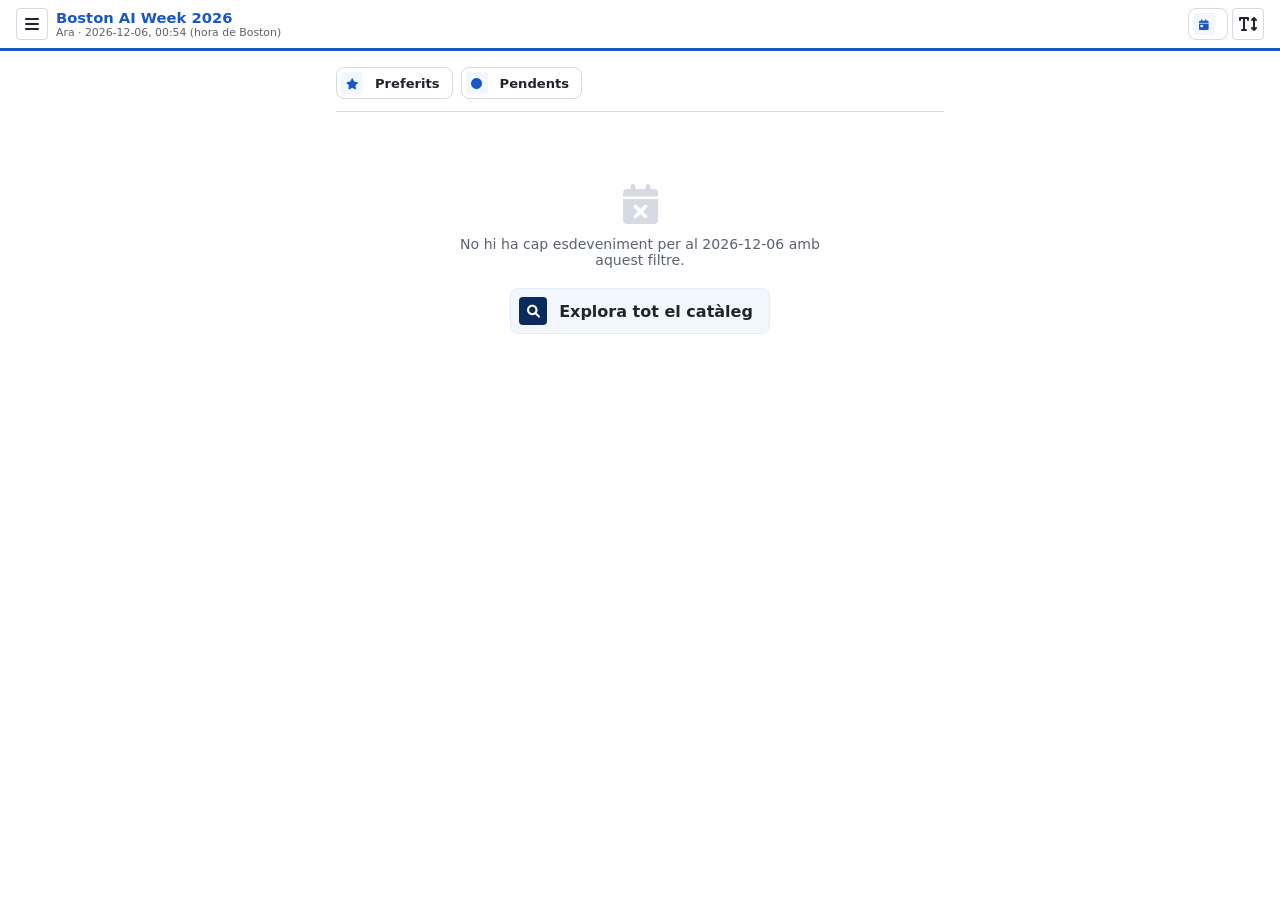
==== commit d3e96266: "Polit visual "professional" de l'app (branca a part, no toca main) Fet a la branca disseny-professio" ====
--- a/ara.html
+++ b/ara.html
@@ -37,7 +37,7 @@
         <i class="fa-solid fa-bars" aria-hidden="true"></i>
       </button>
       <div class="ds-site-header__text">
-        <p class="ds-site-header__title">BOSTON AI WEEK 2026</p>
+        <p class="ds-site-header__title">Boston AI Week 2026</p>
         <p class="ds-site-header__subtitle" id="aiwb-header-date">—</p>
       </div>
       <div class="aiwb-header__actions">
@@ -64,7 +64,7 @@
     </div>
 
     <div id="aiwb-ara-list" aria-live="polite">
-      <p class="ds-text ds-text--sm ds-text--muted">Carregant el catàleg…</p>
+      <p class="ds-text ds-text--sm ds-text--muted aiwb-loading"><span class="ds-spinner"></span> Carregant el catàleg…</p>
     </div>
 
   </main>
--- a/assets/css/app.css
+++ b/assets/css/app.css
@@ -240,6 +240,18 @@
 .aiwb-card {
   padding: var(--ds-space-3) var(--ds-space-3) var(--ds-space-3) calc(var(--ds-space-3) + 4px);
   overflow: hidden;
+}
+
+/* Bug del design-system compartit (13/09/2026, no corregit aquí —
+   només sobreescrit localment): .ds-card--status-start::before porta
+   `background: var(--ds-color-primary)` fix, sense llegir mai
+   `--ds-card-color` (encara que el comentari del propi card.css digui
+   que "combina amb --primary/--accent/--success... via var(--ds-color-*)").
+   Sense això, totes les targetes sortien amb la barra blava fixa
+   independentment del format — proposar-ho com a fix al design-system
+   compartit (`components/card.css`). */
+.aiwb-card.ds-card--status-start::before {
+  background: var(--ds-card-color, var(--ds-color-primary));
 }
 
 .aiwb-card__top {
@@ -391,12 +403,28 @@
 }
 .aiwb-plan-fields > * { flex: 1; }
 
-/* ── Explora: barra de filtres (dia / format / barri / organitzador) ── */
+.aiwb-loading {
+  display: flex;
+  align-items: center;
+  gap: var(--ds-space-2);
+  padding: var(--ds-space-6) 0;
+  justify-content: center;
+}
+
+/* ── Explora: barra de filtres (dia / format / barri / organitzador) ──
+   Agrupats visualment en un panell (abans: 4 <select> flotant
+   directament sobre el fons de la pàgina, sense cap relació visual
+   entre ells). */
 .aiwb-explora-toolbar {
   display: flex;
   flex-wrap: wrap;
   gap: var(--ds-space-2);
   margin-bottom: var(--ds-space-2);
+  padding: var(--ds-space-3);
+  background: var(--ds-color-surface);
+  border: 1px solid var(--ds-color-border);
+  border-radius: var(--ds-radius);
+  box-shadow: var(--ds-shadow-sm);
 }
 .aiwb-explora-toolbar select {
   flex: 1 1 140px;
